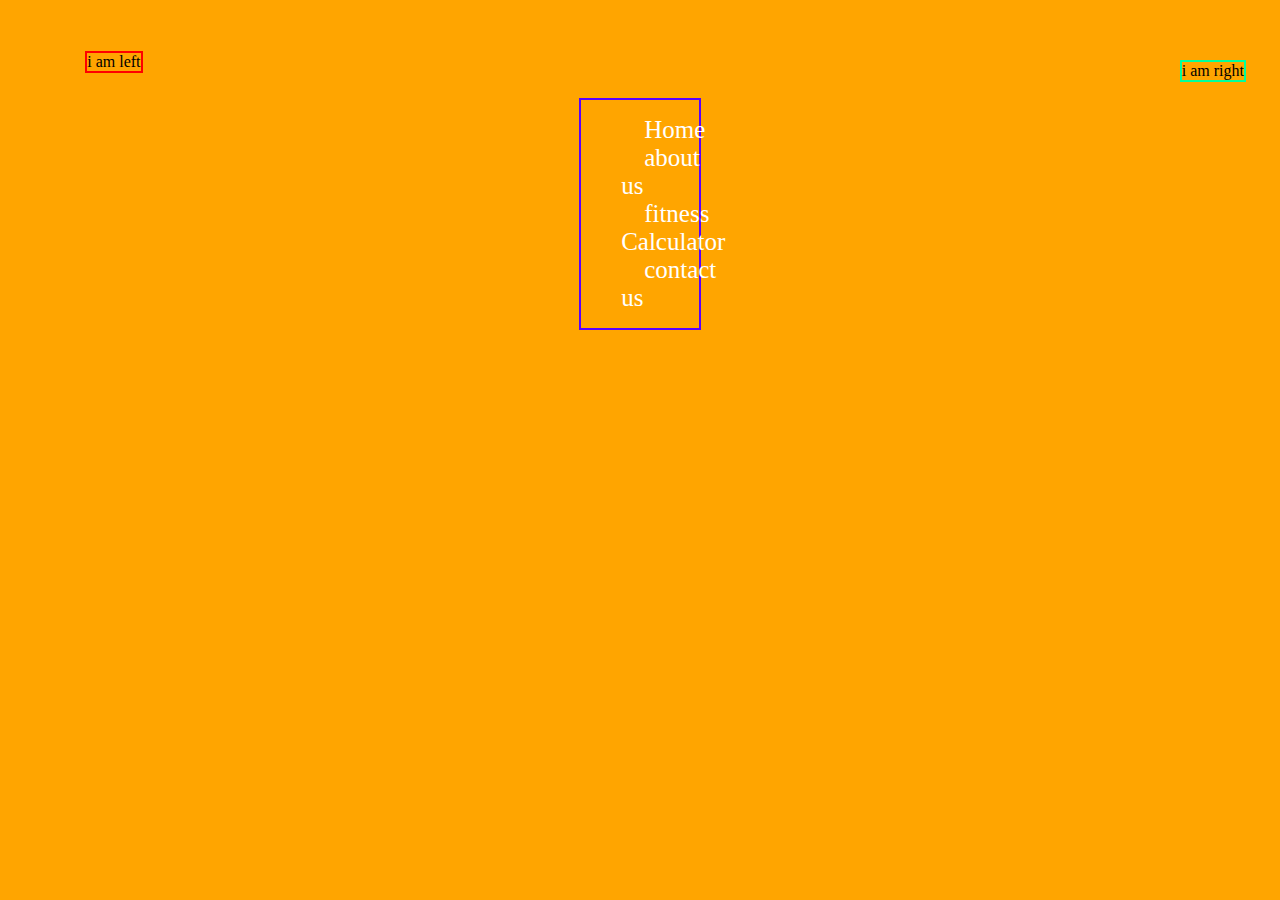
==== index.html @ 44fddc78 "first commit" ====
<!DOCTYPE html>
<html lang="en">

<head>
    <meta charset="UTF-8">
    <meta http-equiv="X-UA-Compatible" content="IE=edge">
    <meta name="viewport" content="width=device-width, initial-scale=1.0">
    <title>Sunny Fitness</title>
    <style>
        /* css reset */
        body {
            background-color: seashell;
            margin: 2%;
            padding: 2%;
            background-color: orange;
            /* background: url(images/charles-gaudreault-xXofYCc3hqc-unsplash.jpg); */
        }

        .left {
            display: inline-block;
            border: 2px solid red;
            position: relative;
            left: 34px;
            top: 0px;
        }



        .mid {
            display: block;
            width: 10%;
            margin: 25px auto;
            border: 2px solid rgb(89, 0, 255);
            text-align: justify;
        }


        .right {
            position: absolute;
            right: 34px;
            top: 60px;
            display: inline-block;
            border: 2px solid rgb(0, 255, 157);
        }

        .navbar {
            display: inline-block;
        }

        .navbar li {
            display: inline-block;
            font-size: 25px;
        }

        .navbar li a {
            color: white;
            text-decoration: none;
            padding: 34px 23px;
        }
    </style>
</head>

<body>
    <header class="header">
        <!-- left box for logo -->
        <div class="left">


            i am left



        </div>
        <!-- mid box for navbar -->
        <div class="mid">
            <ul class="navbar">
                <li><a href="#">Home</a></li>
                <li><a href="#">about us</a></li>
                <li><a href="#">fitness Calculator</a></li>
                <li><a href="#">contact us</a> </li>
            </ul>
            <!-- i am mid -->

        </div>

        <div class="right">
            i am right

        </div>



    </header>

</body>

</html>
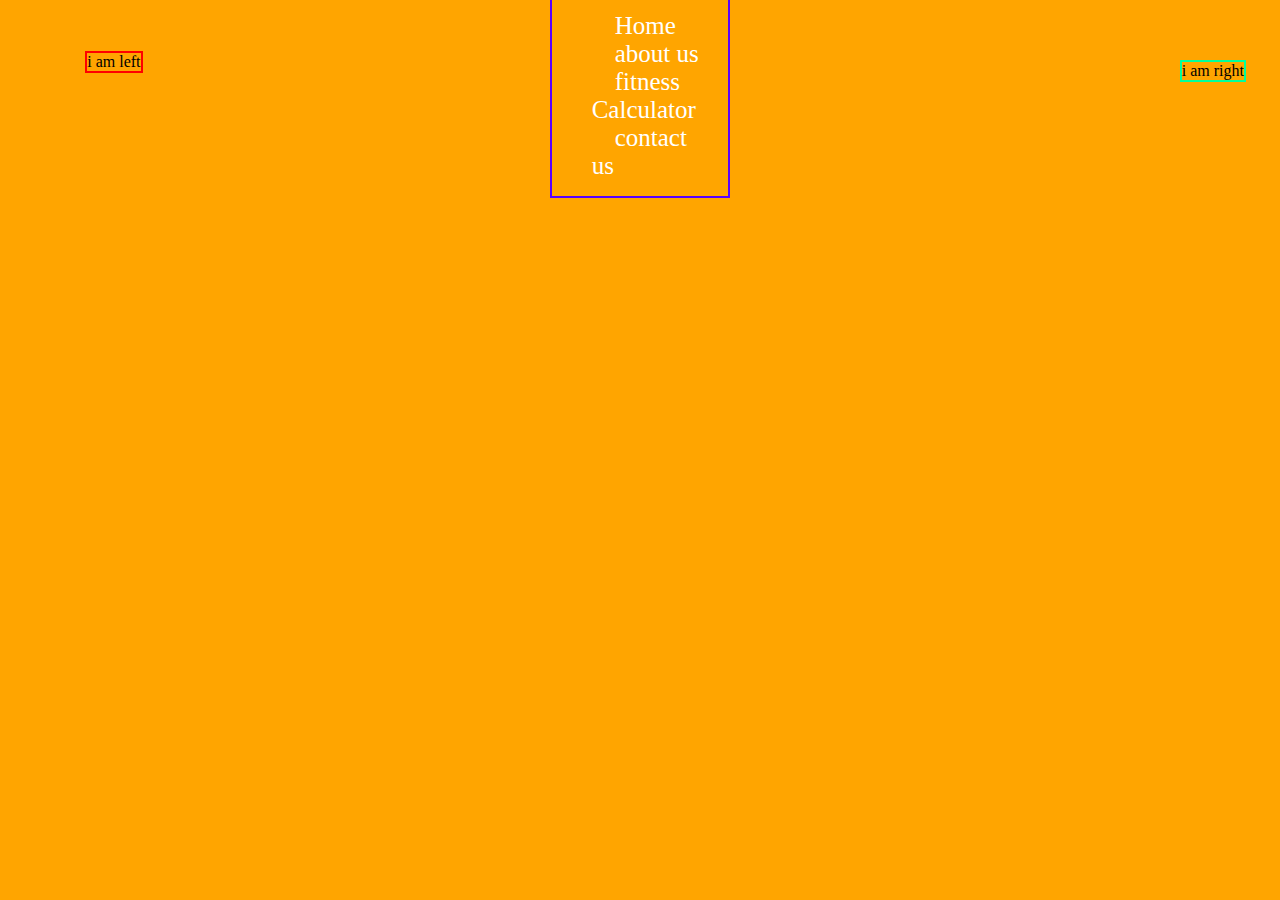
==== commit 11a17739: "calenderupdate" ====
--- a/index.html
+++ b/index.html
@@ -28,10 +28,10 @@
 
         .mid {
             display: block;
-            width: 10%;
-            margin: 25px auto;
+            position: relative;
+            width: 15%;
+            margin: -79px auto;
             border: 2px solid rgb(89, 0, 255);
-            text-align: justify;
         }
 
 
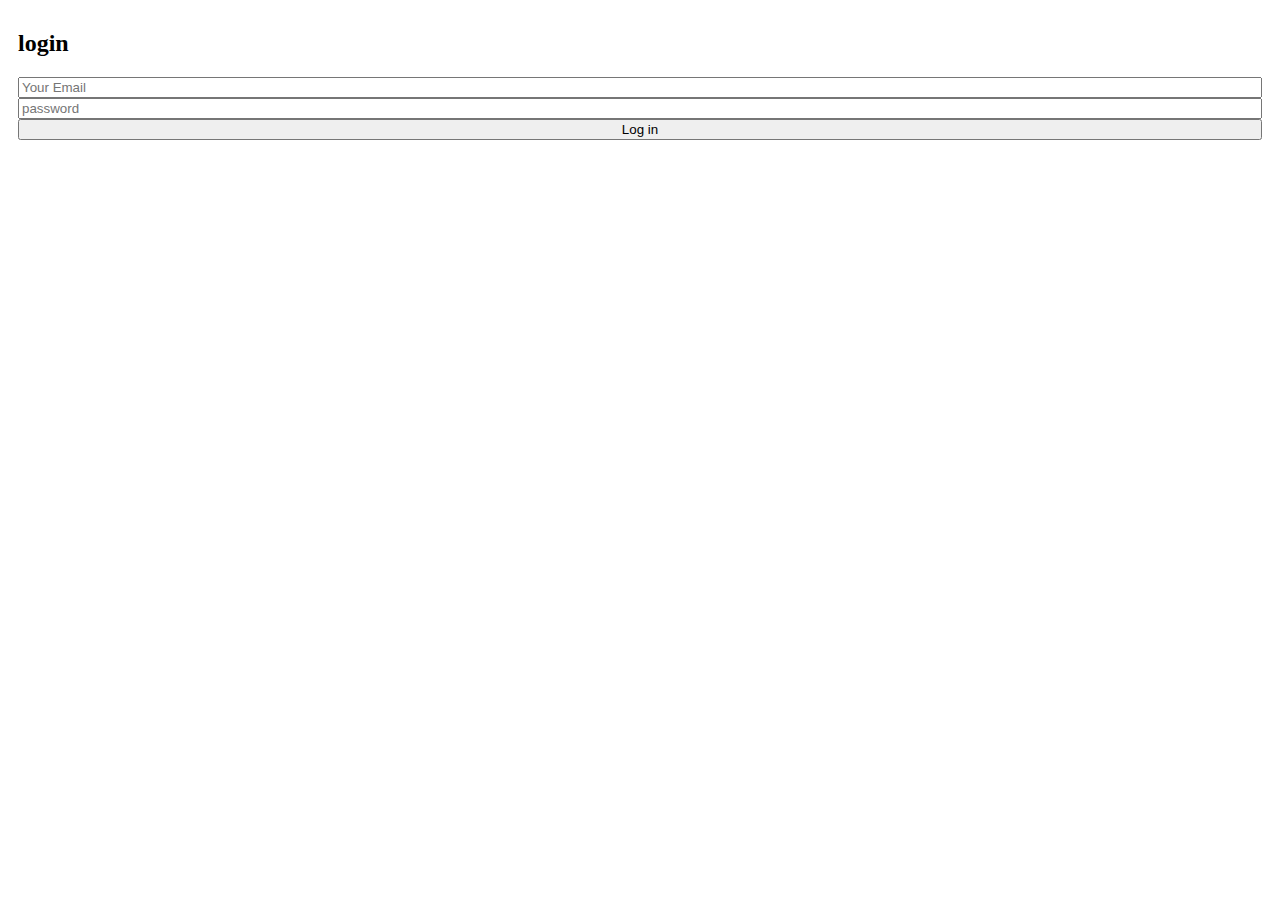
==== commit 44913ca3: "loginworking" ====
--- a/index.html
+++ b/index.html
@@ -5,92 +5,50 @@
     <meta charset="UTF-8">
     <meta http-equiv="X-UA-Compatible" content="IE=edge">
     <meta name="viewport" content="width=device-width, initial-scale=1.0">
-    <title>Sunny Fitness</title>
+    <title>Fitness</title>
     <style>
-        /* css reset */
-        body {
-            background-color: seashell;
-            margin: 2%;
-            padding: 2%;
-            background-color: orange;
-            /* background: url(images/charles-gaudreault-xXofYCc3hqc-unsplash.jpg); */
+        .login-cotainer {
+            display: flex;
+            justify-content: center;
+            align-items: center;
         }
 
-        .left {
-            display: inline-block;
-            border: 2px solid red;
-            position: relative;
-            left: 34px;
-            top: 0px;
+        .login-form {
+            display: flex;
+            flex-direction: column;
+            margin: 10px;
+            /* padding: 100%; */
         }
 
+        /* .login-form input,
+        button {
+            font-size: 1.3em;
+            margin-top: 15px;
+            border: 1px solid lightblue;
+            padding-left: 10px;
+            border-radius: 5px;
 
-
-        .mid {
-            display: block;
-            position: relative;
-            width: 15%;
-            margin: -79px auto;
-            border: 2px solid rgb(89, 0, 255);
         }
 
+        .login-form button {
+            background-color: orange;
+            color: whitesmoke;
+            font-weight: 700px;
 
-        .right {
-            position: absolute;
-            right: 34px;
-            top: 60px;
-            display: inline-block;
-            border: 2px solid rgb(0, 255, 157);
-        }
-
-        .navbar {
-            display: inline-block;
-        }
-
-        .navbar li {
-            display: inline-block;
-            font-size: 25px;
-        }
-
-        .navbar li a {
-            color: white;
-            text-decoration: none;
-            padding: 34px 23px;
-        }
+        } */
     </style>
 </head>
 
 <body>
-    <header class="header">
-        <!-- left box for logo -->
-        <div class="left">
+    <section class="login-container">
+        <form action="" class="login-form">
+            <h2>login</h2>
+            <input type="email" name="email" placeholder="Your Email" id="" required>
+            <input type="password" name="password" placeholder="password" id="" required>
+            <button type="submit">Log in</button>
+        </form>
 
-
-            i am left
-
-
-
-        </div>
-        <!-- mid box for navbar -->
-        <div class="mid">
-            <ul class="navbar">
-                <li><a href="#">Home</a></li>
-                <li><a href="#">about us</a></li>
-                <li><a href="#">fitness Calculator</a></li>
-                <li><a href="#">contact us</a> </li>
-            </ul>
-            <!-- i am mid -->
-
-        </div>
-
-        <div class="right">
-            i am right
-
-        </div>
-
-
-
-    </header>
+    </section>
 
 </body>
 
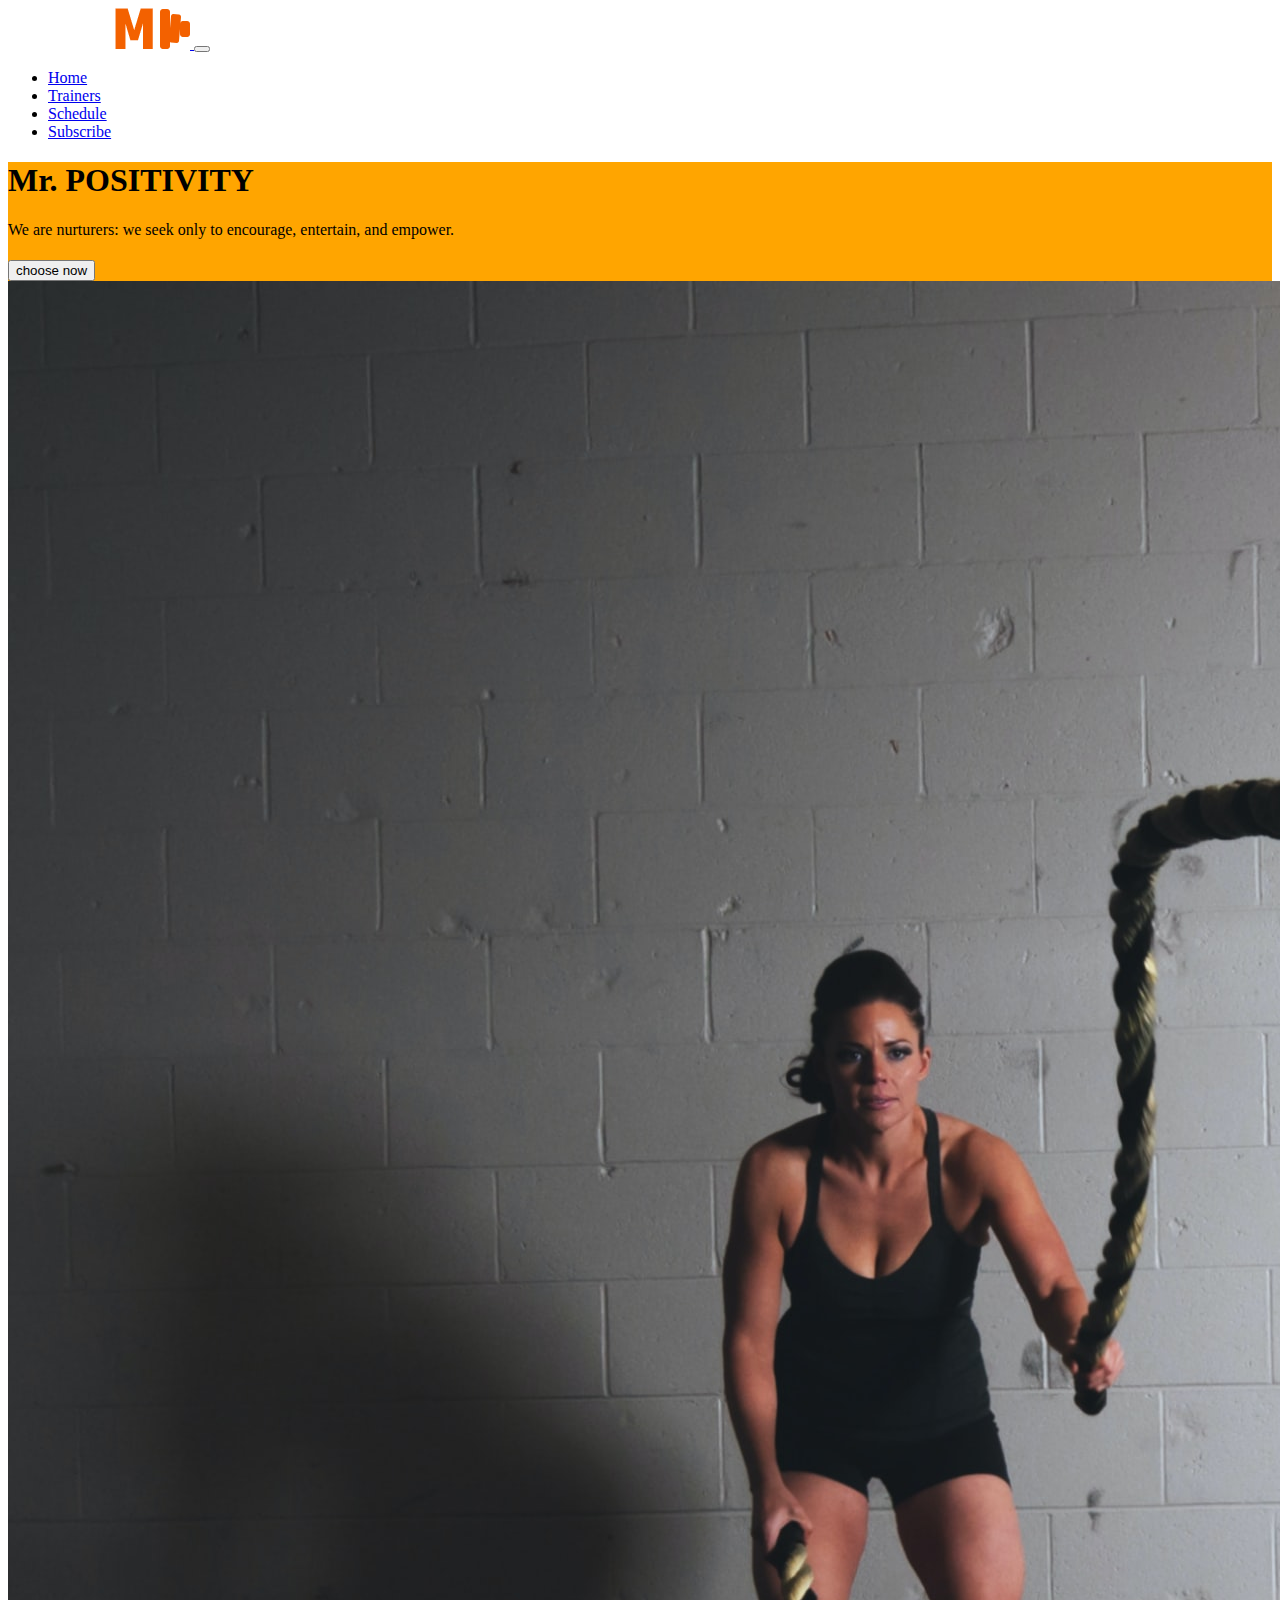
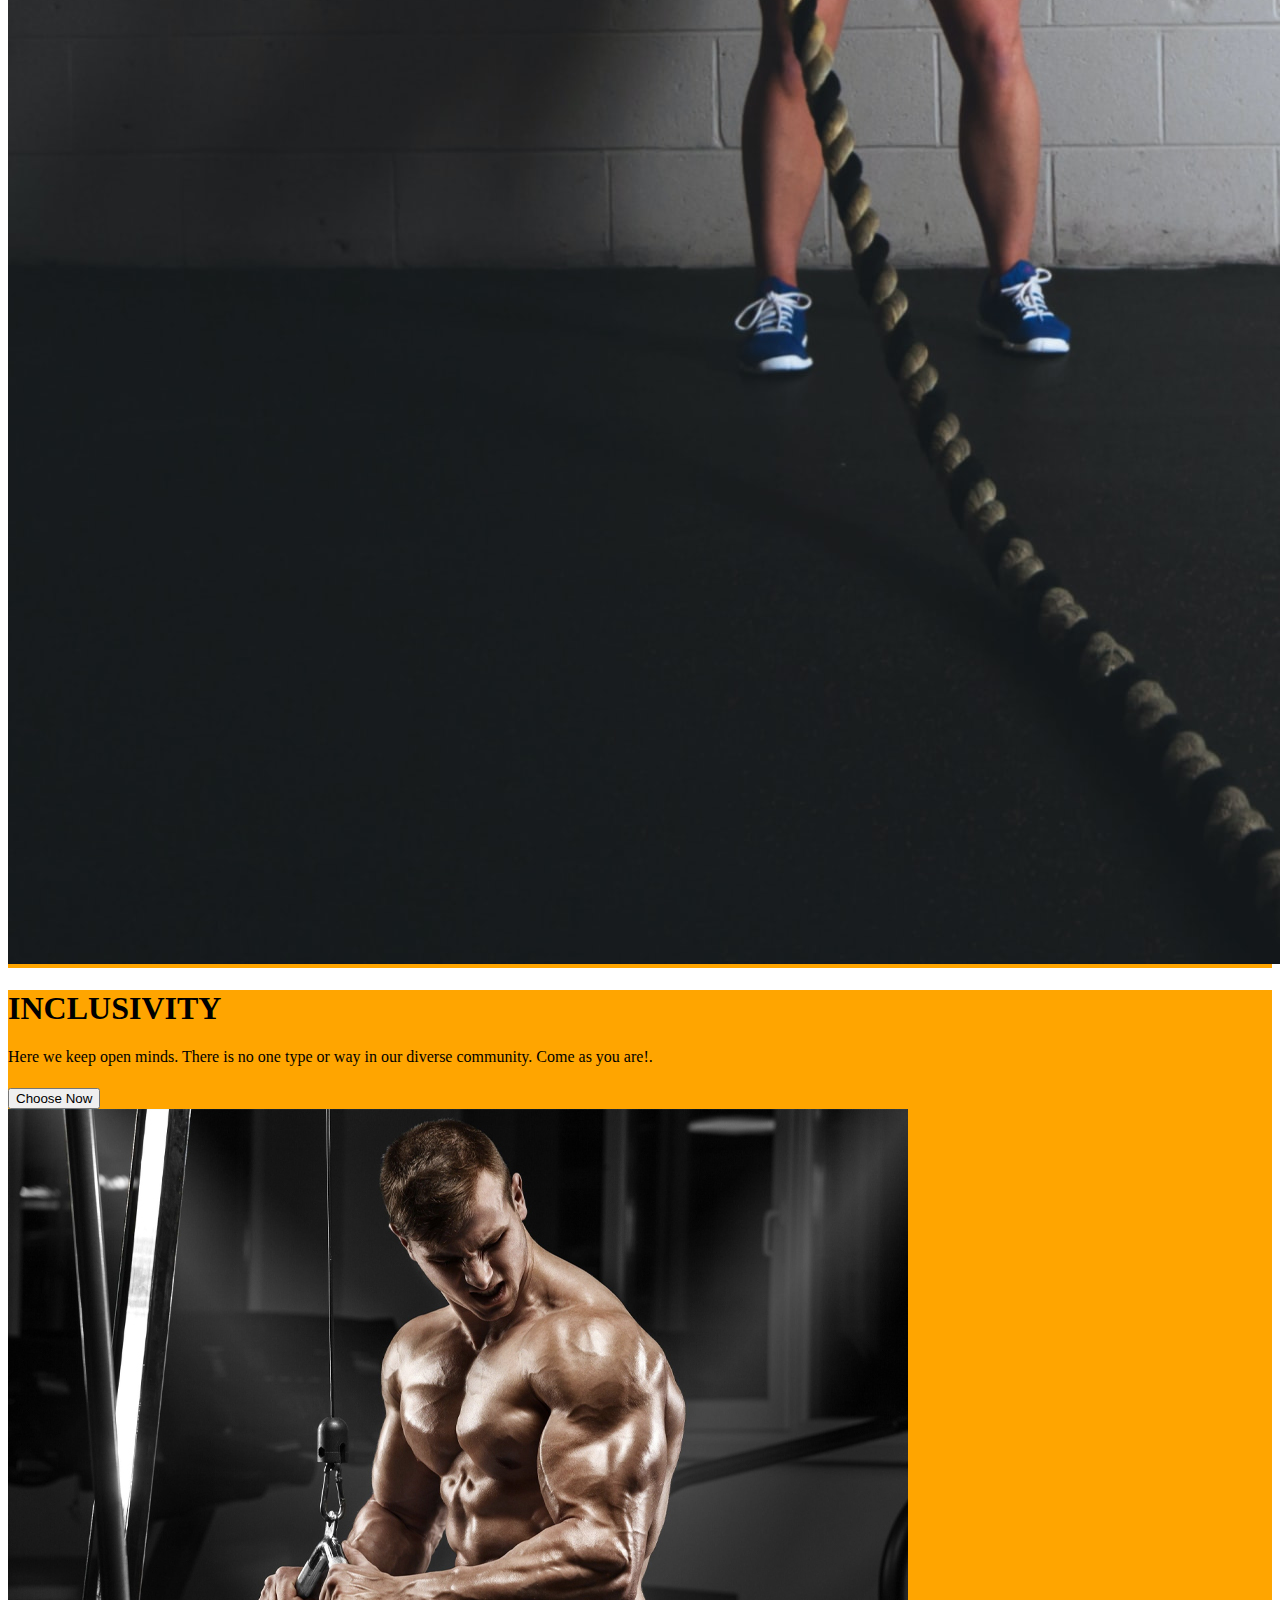
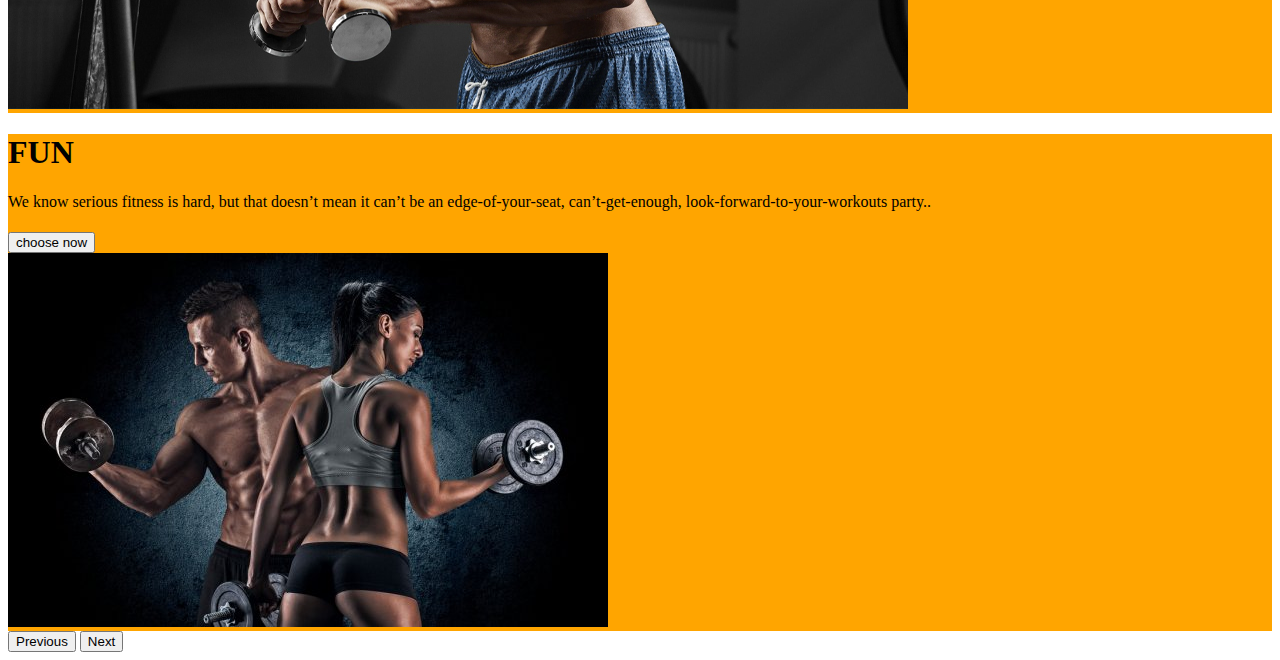
==== commit 0671f522: "header" ====
--- a/index.html
+++ b/index.html
@@ -6,49 +6,143 @@
     <meta http-equiv="X-UA-Compatible" content="IE=edge">
     <meta name="viewport" content="width=device-width, initial-scale=1.0">
     <title>Fitness</title>
-    <style>
-        .login-cotainer {
-            display: flex;
-            justify-content: center;
-            align-items: center;
-        }
+    <!-- bootstrap stylesheet -->
+    <link href="https://cdn.jsdelivr.net/npm/bootstrap@5.0.2/dist/css/bootstrap.min.css" rel="stylesheet"
+        integrity="sha384-EVSTQN3/azprG1Anm3QDgpJLIm9Nao0Yz1ztcQTwFspd3yD65VohhpuuCOmLASjC" crossorigin="anonymous">
+    <!-- custom css -->
+    <link rel="stylesheet" href="css/style.css">
 
-        .login-form {
-            display: flex;
-            flex-direction: column;
-            margin: 10px;
-            /* padding: 100%; */
-        }
-
-        /* .login-form input,
-        button {
-            font-size: 1.3em;
-            margin-top: 15px;
-            border: 1px solid lightblue;
-            padding-left: 10px;
-            border-radius: 5px;
-
-        }
-
-        .login-form button {
-            background-color: orange;
-            color: whitesmoke;
-            font-weight: 700px;
-
-        } */
-    </style>
 </head>
 
+
+
 <body>
-    <section class="login-container">
+    <header>
+        <nav class="navbar navbar-expand-lg navbar-dark bg-dark">
+            <div class="container">
+                <a class="navbar-brand" href="#">
+                    <img src="images/logo.png" alt="" class="d-inline-block align-text-top">
+
+                </a>
+                <button class="navbar-toggler" type="button" data-bs-toggle="collapse"
+                    data-bs-target="#navbarSupportedContent" aria-controls="navbarSupportedContent"
+                    aria-expanded="false" aria-label="Toggle navigation">
+                    <span class="navbar-toggler-icon"></span>
+                </button>
+                <div class="collapse navbar-collapse" id="navbarSupportedContent">
+                    <ul class="navbar-nav me-auto mb-2 mb-lg-0">
+                        <li class="nav-item">
+                            <a class="nav-link active" aria-current="page" href="#home">Home</a>
+                        </li>
+                        <li class="nav-item">
+                            <a class="nav-link" href="#Trainers">Trainers</a>
+                        </li>
+                        <li class="nav-item">
+                            <a class="nav-link" href="#Schedule">Schedule</a>
+                        </li>
+                        <li class="nav-item">
+                            <a class="nav-link" href="#">Subscribe</a>
+                        </li>
+
+
+                    </ul>
+
+                </div>
+            </div>
+        </nav>
+        <!-- image slider
+        ---------------------- -->
+        <section class="container my-1 " id="home">
+            <div id="carouselExampleControls" class="carousel slide" data-bs-ride="carousel">
+                <div class="carousel-inner">
+                    <div class="carousel-item  active">
+                        <div class="row p-5 rounded bg-color bg-gradient d-flex align-items-center">
+                            <div class="col-lg-7">
+                                <h1>Mr. POSITIVITY</h1>
+                                <p>We are nurturers: we seek only to encourage, entertain, and empower.</p>
+                                <h1 class="price"></h1>
+                                <button class="btn btn-warning">choose now</button>
+
+                            </div>
+                            <div class="col-lg-5">
+                                <img src="images/scott.jpg" class="d-block w-100" alt="...">
+
+                            </div>
+                        </div>
+
+                    </div>
+
+                    <div class="carousel-item">
+
+                        <div class="row p-5 rounded bg-color bg-gradient d-flex align-items-center">
+                            <div class="col-lg-7">
+                                <h1>INCLUSIVITY</h1>
+                                <p>Here we keep open minds. There is no one type or way in our diverse community. Come
+                                    as you are!.</p>
+                                <h1 class="price"></h1>
+                                <button class="btn btn-warning">Choose Now</button>
+
+                            </div>
+                            <div class="col-lg-5">
+                                <img src="images/Fitness.jpg" class="d-block w-100" alt="...">
+
+                            </div>
+                        </div>
+
+                    </div>
+                    <div class="carousel-item">
+                        <div class="row p-5 rounded bg-color bg-gradient d-flex align-items-center">
+                            <div class="col-lg-7">
+                                <h1>FUN</h1>
+                                <p>We know serious fitness is hard, but that doesn’t mean it can’t be an
+                                    edge-of-your-seat, can’t-get-enough, look-forward-to-your-workouts party..</p>
+                                <h1 class="price"></h1>
+                                <button class="btn btn-warning">choose now</button>
+
+                            </div>
+                            <div class="col-lg-5">
+                                <img src="images/photo3.jpg" class="d-block w-100" alt="...">
+
+                            </div>
+                        </div>
+
+                    </div>
+                </div>
+                <button class="carousel-control-prev" type="button" data-bs-target="#carouselExampleControls"
+                    data-bs-slide="prev">
+                    <span class="carousel-control-prev-icon" aria-hidden="true"></span>
+                    <span class="visually-hidden">Previous</span>
+                </button>
+                <button class="carousel-control-next" type="button" data-bs-target="#carouselExampleControls"
+                    data-bs-slide="next">
+                    <span class="carousel-control-next-icon" aria-hidden="true"></span>
+                    <span class="visually-hidden">Next</span>
+                </button>
+            </div>
+        </section>
+
+    </header>
+
+    <!-- <section class="login-container">
         <form action="" class="login-form">
-            <h2>login</h2>
+            <h2>Login</h2>
             <input type="email" name="email" placeholder="Your Email" id="" required>
             <input type="password" name="password" placeholder="password" id="" required>
             <button type="submit">Log in</button>
-        </form>
+        </form> -->
 
-    </section>
+    <!-- <div class="background">
+            <img src="images/scott.jpg" alt="all background">
+        </div> -->
+
+
+
+
+    <script src="https://cdn.jsdelivr.net/npm/bootstrap@5.0.2/dist/js/bootstrap.bundle.min.js"
+        integrity="sha384-MrcW6ZMFYlzcLA8Nl+NtUVF0sA7MsXsP1UyJoMp4YLEuNSfAP+JcXn/tWtIaxVXM"
+        crossorigin="anonymous"></script>
+
+
 
 </body>
 
--- a/css/style.css
+++ b/css/style.css
@@ -0,0 +1,6 @@
+.bg-color{
+   background-color: orange;
+}
+img{
+    size: 80px;
+}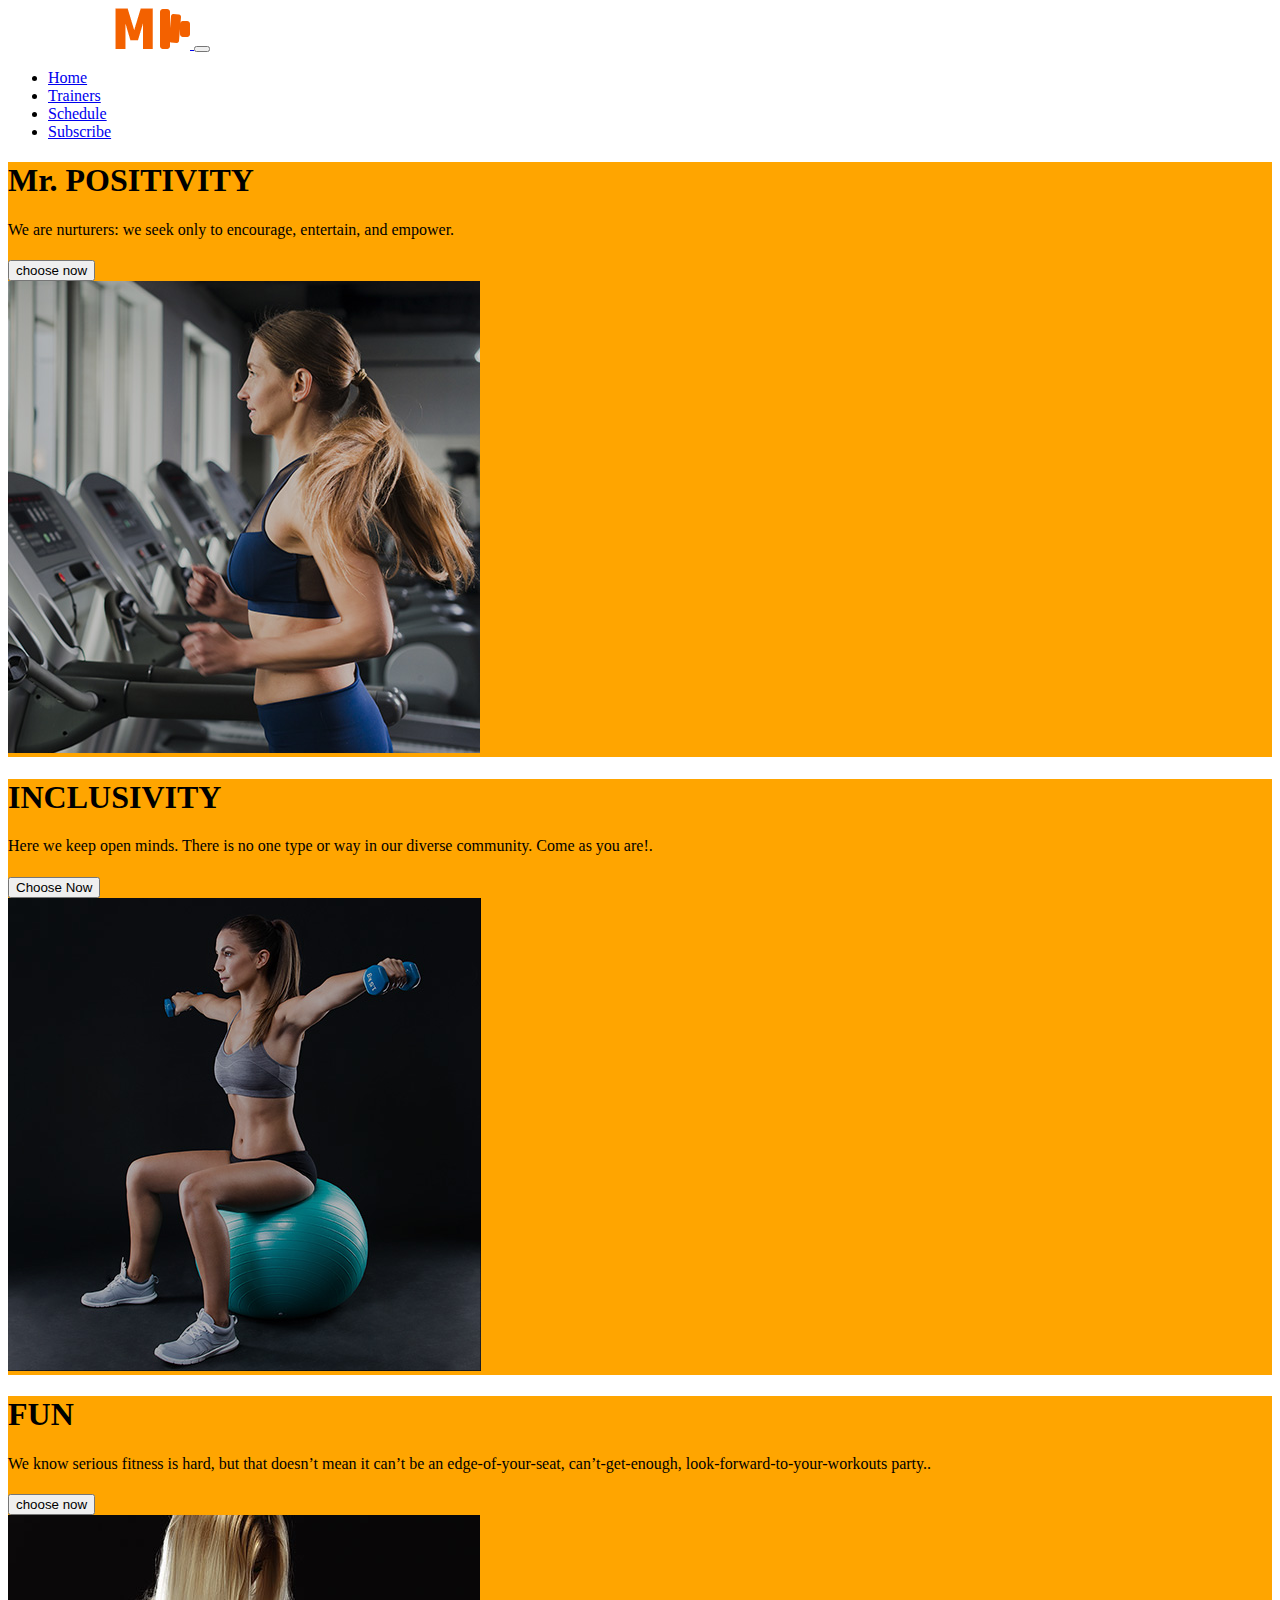
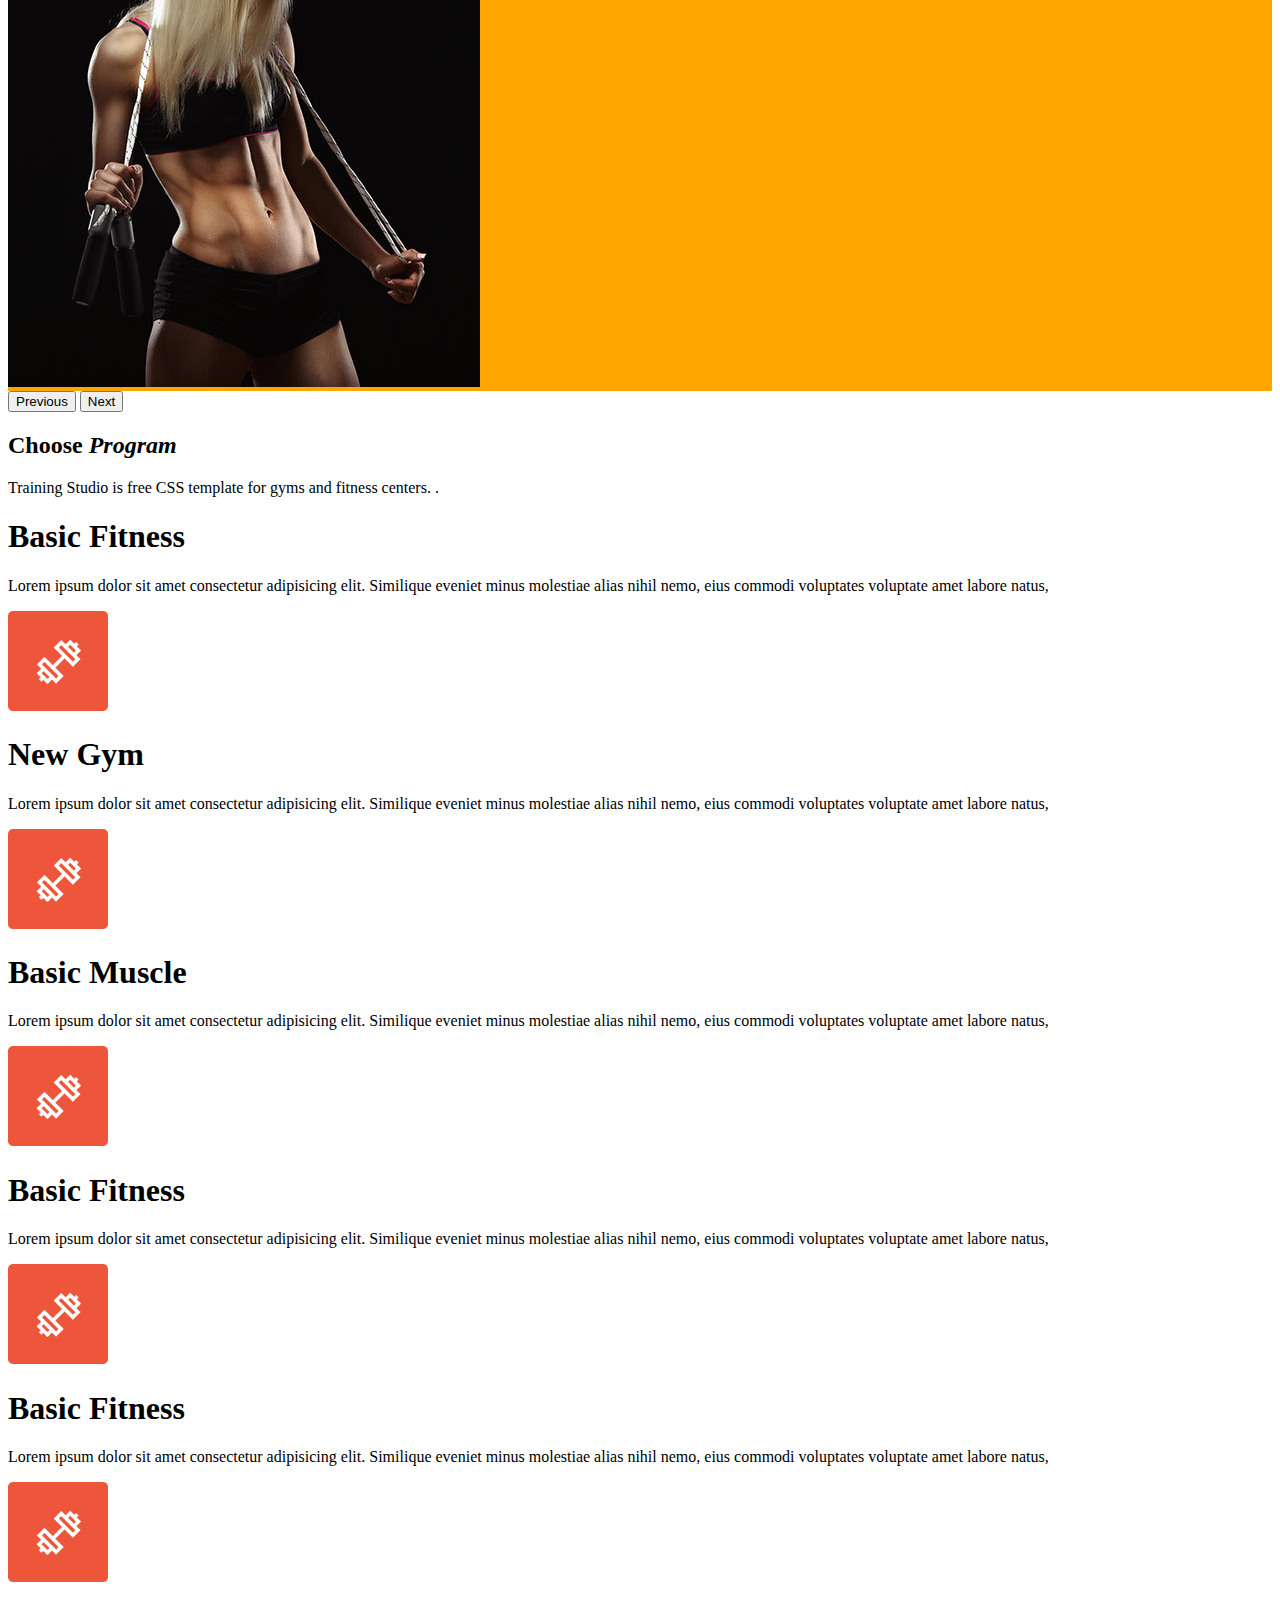
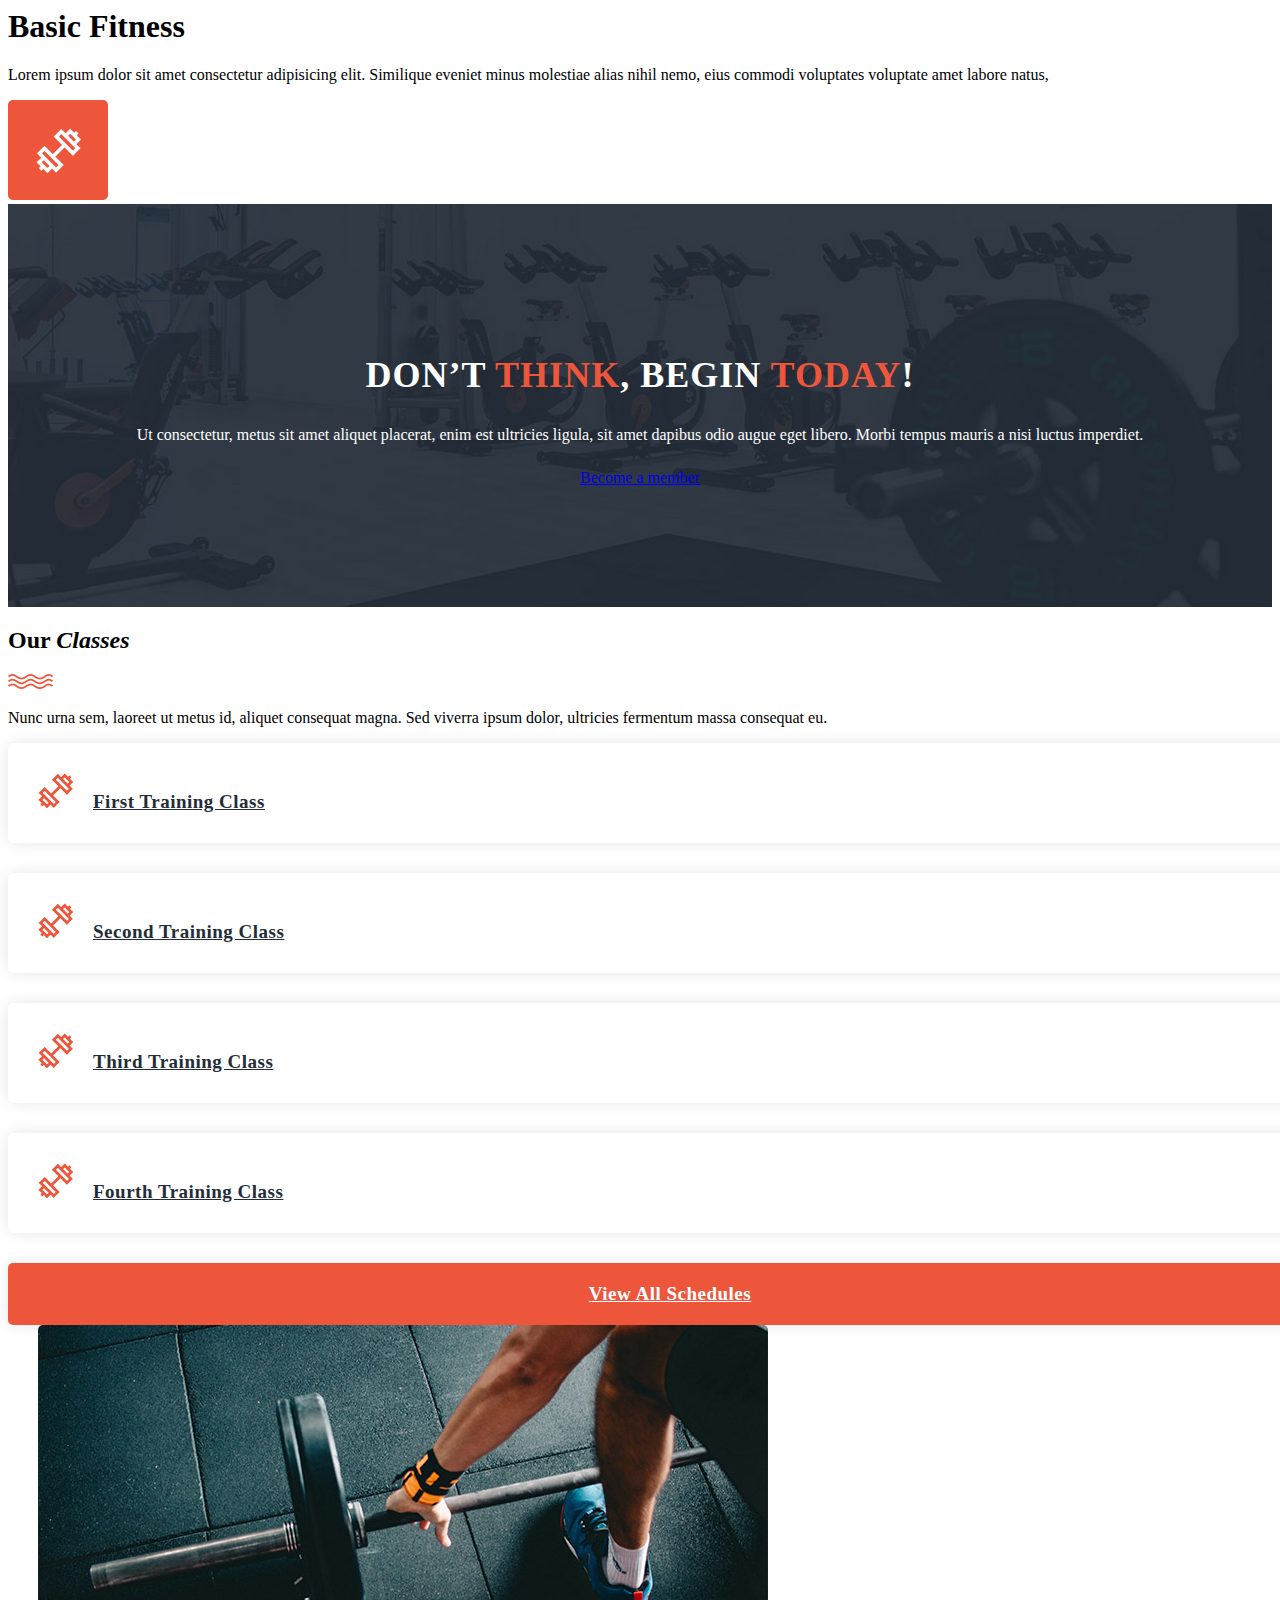
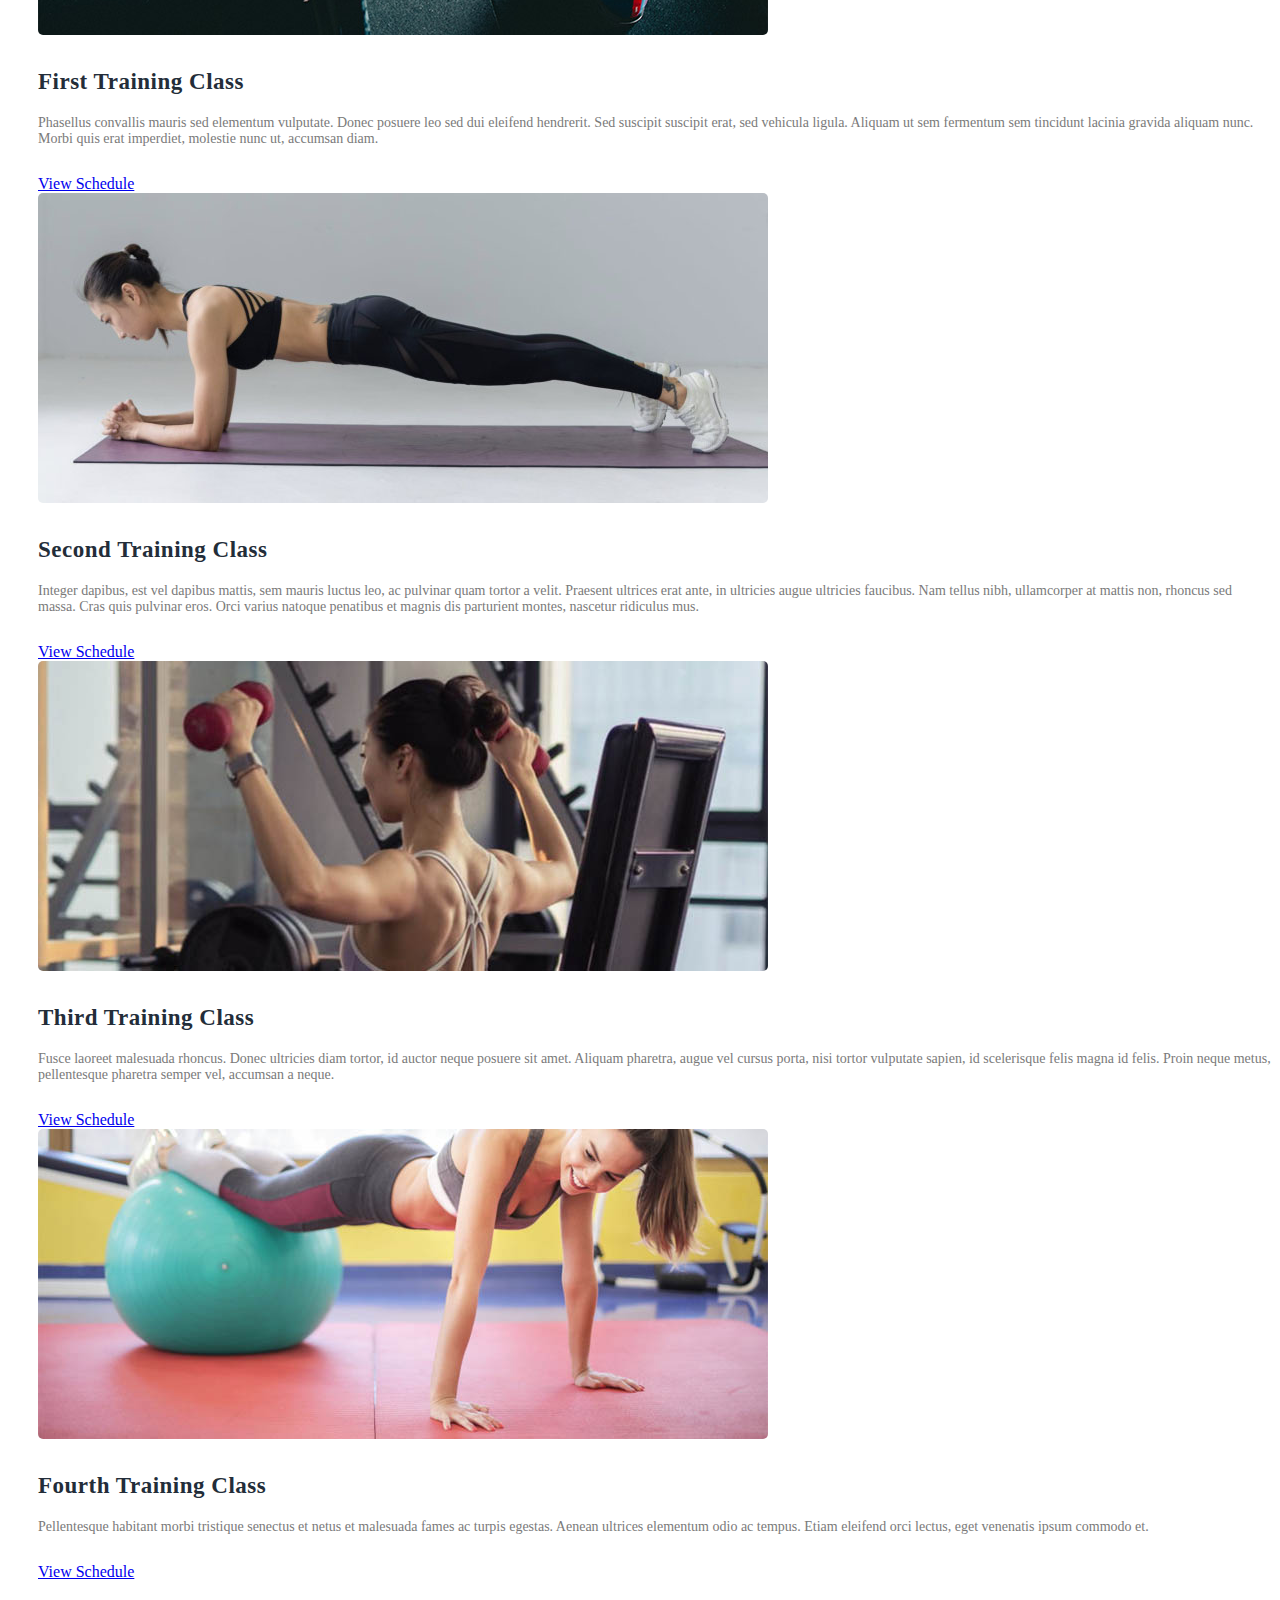
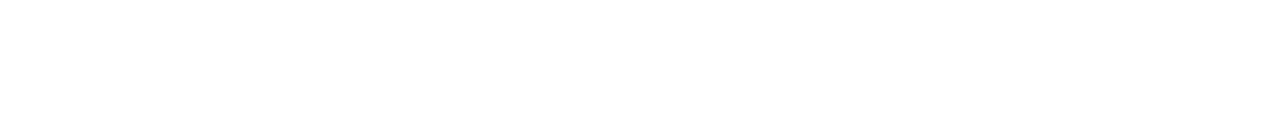
==== commit 507f1e03: "update body details" ====
--- a/index.html
+++ b/index.html
@@ -65,7 +65,7 @@
 
                             </div>
                             <div class="col-lg-5">
-                                <img src="images/scott.jpg" class="d-block w-100" alt="...">
+                                <img src="images/gallery-3.jpg" class="d-block w-100" alt="...">
 
                             </div>
                         </div>
@@ -84,7 +84,7 @@
 
                             </div>
                             <div class="col-lg-5">
-                                <img src="images/Fitness.jpg" class="d-block w-100" alt="...">
+                                <img src="images/gallery-2.jpg" class="d-block w-100" alt="...">
 
                             </div>
                         </div>
@@ -101,7 +101,7 @@
 
                             </div>
                             <div class="col-lg-5">
-                                <img src="images/photo3.jpg" class="d-block w-100" alt="...">
+                                <img src="images/gallery-8.jpg" class="d-block w-100" alt="...">
 
                             </div>
                         </div>
@@ -122,6 +122,236 @@
         </section>
 
     </header>
+    <main>
+        <!-- ---------------------gym detail are here--------------------- -->
+
+
+        <section class="section" id="features">
+
+            <div class="container">
+                <div class="row g-2  justify-content-between rounded-3 ">
+                    <div class="col-lg-6 col-12 offset-lg-5 d-flex align-items-center  ">
+                        <div class=" section-heading my-5 align-items-center ">
+                            <h2>Choose <em>Program</em></h2>
+                            <!-- <img src="images/features-first-icon.png" alt="waves"> -->
+                            <p>Training Studio is free CSS template for gyms and fitness centers.
+                                .</p>
+                        </div>
+                    </div>
+
+
+                </div>
+            </div>
+        </section>
+        <!-- --------------------------details -->
+
+        <section>
+            <section class="container my-1">
+                <div class="container">
+                    <div class="row g-4">
+                        <div class="col-lg-6 col-md-6 col-12">
+                            <div
+                                class="p-3 border bg-warning d-flex align-items-center  justify-content-between rounded-3 ">
+
+                                <h1 class="text-black align-items-center">Basic Fitness</h1>
+
+
+                                <p class="p-3">Lorem ipsum dolor sit amet consectetur adipisicing elit. Similique
+                                    eveniet minus
+                                    molestiae alias nihil nemo, eius commodi voluptates voluptate amet labore natus,
+                                </p>
+
+                                <img src="images/features-first-icon.png" alt="">
+                            </div>
+                        </div>
+                        <div class="col-lg-6 col-md-6 col-12">
+                            <div
+                                class="p-3 border bg-success d-flex align-items-center  justify-content-between rounded-3 ">
+
+                                <h1 class="text-black">New Gym</h1>
+                                <p class="p-3">Lorem ipsum dolor sit amet consectetur adipisicing elit. Similique
+                                    eveniet minus
+                                    molestiae alias nihil nemo, eius commodi voluptates voluptate amet labore natus,
+                                </p>
+                                <img src="images/features-first-icon.png" alt="">
+                            </div>
+                        </div>
+                        <div class="col-lg-6 col-md-6 col-12">
+                            <div
+                                class="p-3 border bg-primary d-flex align-items-center  justify-content-between rounded-3 ">
+
+                                <h1 class="text-black">Basic Muscle</h1>
+                                <p class="p-3">Lorem ipsum dolor sit amet consectetur adipisicing elit. Similique
+                                    eveniet minus
+                                    molestiae alias nihil nemo, eius commodi voluptates voluptate amet labore natus,
+                                </p>
+                                <img src="images/features-first-icon.png" alt="">
+                            </div>
+                        </div>
+                        <div class="col-lg-6 col-md-6 col-12">
+                            <div
+                                class="p-3 border bg-warning d-flex align-items-center  justify-content-between rounded-3 ">
+
+                                <h1 class="text-black align-items-center">Basic Fitness</h1>
+
+
+                                <p class="p-3">Lorem ipsum dolor sit amet consectetur adipisicing elit. Similique
+                                    eveniet minus
+                                    molestiae alias nihil nemo, eius commodi voluptates voluptate amet labore natus,
+                                </p>
+
+                                <img src="images/features-first-icon.png" alt="">
+                            </div>
+                        </div>
+                        <div class="col-lg-6 col-md-6 col-12">
+                            <div
+                                class="p-3 border bg-warning d-flex align-items-center  justify-content-between rounded-3 ">
+
+                                <h1 class="text-black align-items-center">Basic Fitness</h1>
+
+
+                                <p class="p-3">Lorem ipsum dolor sit amet consectetur adipisicing elit. Similique
+                                    eveniet minus
+                                    molestiae alias nihil nemo, eius commodi voluptates voluptate amet labore natus,
+                                </p>
+
+                                <img src="images/features-first-icon.png" alt="">
+                            </div>
+                        </div>
+                        <div class="col-lg-6 col-md-6 col-12">
+                            <div
+                                class="p-3 border bg-warning d-flex align-items-center  justify-content-between rounded-3 ">
+
+                                <h1 class="text-black align-items-center">Basic Fitness</h1>
+
+
+                                <p class="p-3">Lorem ipsum dolor sit amet consectetur adipisicing elit. Similique
+                                    eveniet minus
+                                    molestiae alias nihil nemo, eius commodi voluptates voluptate amet labore natus,
+                                </p>
+
+                                <img src="images/features-first-icon.png" alt="">
+                            </div>
+                        </div>
+                        <div class="col-lg-6 col-md-6 col-12">
+
+                        </div>
+
+
+                    </div>
+                </div>
+            </section>
+        </section>
+
+
+        <!-- ***** Features Item End ***** -->
+
+        <!-- ***** Call to Action Start ***** -->
+        <section class="section" id="call-to-action">
+            <div class="container">
+                <div class="row">
+                    <div class="col-lg-10 offset-lg-1">
+                        <div class="cta-content">
+                            <h2>Don’t <em>think</em>, begin <em>today</em>!</h2>
+                            <p>Ut consectetur, metus sit amet aliquet placerat, enim est ultricies ligula, sit amet
+                                dapibus odio augue eget libero. Morbi tempus mauris a nisi luctus imperdiet.</p>
+                            <div class="btn btn-warning m-4 ">
+                                <a href="classes">Become a member</a>
+                            </div>
+                        </div>
+                    </div>
+                </div>
+            </div>
+        </section>
+
+        <!-- -------------our classes start----------------- -->
+        <section class="section" id="our-classes">
+            <div class="container">
+                <div class="row">
+                    <div class="col-lg-6 offset-lg-5 my-5">
+                        <div class="section-heading">
+                            <h2>Our <em>Classes</em></h2>
+                            <img src="images/line-dec.png" alt="">
+                            <p>Nunc urna sem, laoreet ut metus id, aliquet consequat magna. Sed viverra ipsum dolor,
+                                ultricies fermentum massa consequat eu.</p>
+                        </div>
+                    </div>
+                </div>
+                <div class="row" id="tabs">
+                    <div class="col-lg-4">
+                        <ul>
+                            <li><a href='#tabs-1'><img src="images/tabs-first-icon.png" alt="">First Training
+                                    Class</a></li>
+                            <li><a href='#tabs-2'><img src="images/tabs-first-icon.png" alt="">Second Training
+                                    Class</a></a></li>
+                            <li><a href='#tabs-3'><img src="images/tabs-first-icon.png" alt="">Third Training
+                                    Class</a></a></li>
+                            <li><a href='#tabs-4'><img src="images/tabs-first-icon.png" alt="">Fourth Training
+                                    Class</a></a></li>
+                            <div class="main-rounded-button"><a href="#">View All Schedules</a></div>
+                        </ul>
+                    </div>
+                    <div class="col-lg-8">
+                        <section class='tabs-content'>
+                            <article id='tabs-1'>
+                                <img src="images/training-image-01.jpg" alt="First Class">
+                                <h4>First Training Class</h4>
+                                <p>Phasellus convallis mauris sed elementum vulputate. Donec posuere leo sed dui
+                                    eleifend
+                                    hendrerit. Sed suscipit suscipit erat, sed vehicula ligula. Aliquam ut sem fermentum
+                                    sem
+                                    tincidunt lacinia gravida aliquam nunc. Morbi quis erat imperdiet, molestie nunc ut,
+                                    accumsan diam.</p>
+                                <div class="main-button">
+                                    <a href="#">View Schedule</a>
+                                </div>
+                            </article>
+                            <article id='tabs-2'>
+                                <img src="images/training-image-02.jpg" alt="Second Training">
+                                <h4>Second Training Class</h4>
+                                <p>Integer dapibus, est vel dapibus mattis, sem mauris luctus leo, ac pulvinar quam
+                                    tortor a
+                                    velit. Praesent ultrices erat ante, in ultricies augue ultricies faucibus. Nam
+                                    tellus
+                                    nibh, ullamcorper at mattis non, rhoncus sed massa. Cras quis pulvinar eros. Orci
+                                    varius
+                                    natoque penatibus et magnis dis parturient montes, nascetur ridiculus mus.</p>
+                                <div class="main-button">
+                                    <a href="#">View Schedule</a>
+                                </div>
+                            </article>
+                            <article id='tabs-3'>
+                                <img src="images/training-image-03.jpg" alt="Third Class">
+                                <h4>Third Training Class</h4>
+                                <p>Fusce laoreet malesuada rhoncus. Donec ultricies diam tortor, id auctor neque posuere
+                                    sit
+                                    amet. Aliquam pharetra, augue vel cursus porta, nisi tortor vulputate sapien, id
+                                    scelerisque felis magna id felis. Proin neque metus, pellentesque pharetra semper
+                                    vel,
+                                    accumsan a neque.</p>
+                                <div class="main-button">
+                                    <a href="#">View Schedule</a>
+                                </div>
+                            </article>
+                            <article id='tabs-4'>
+                                <img src="images/training-image-04.jpg" alt="Fourth Training">
+                                <h4>Fourth Training Class</h4>
+                                <p>Pellentesque habitant morbi tristique senectus et netus et malesuada fames ac turpis
+                                    egestas. Aenean ultrices elementum odio ac tempus. Etiam eleifend orci lectus, eget
+                                    venenatis ipsum commodo et.</p>
+                                <div class="main-button">
+                                    <a href="#">View Schedule</a>
+                                </div>
+                            </article>
+                        </section>
+                    </div>
+                </div>
+            </div>
+        </section>
+
+
+
+    </main>
 
     <!-- <section class="login-container">
         <form action="" class="login-form">
--- a/css/style.css
+++ b/css/style.css
@@ -3,4 +3,118 @@
 }
 img{
     size: 80px;
-}+}
+
+#call-to-action{
+    padding: 120px;
+    background-image: url(../images/cta-bg.jpg);
+    background-position: center center;
+    background-repeat: no-repeat;
+    background-size: cover;
+    text-align: center;
+}
+.cta-content h2 {
+    font-size: 36px;
+    text-transform: uppercase;
+    font-weight: 800;
+    color: #fff;
+    letter-spacing: 1px;
+  }
+  
+  .cta-content h2 em {
+    font-style: normal;
+    color: #ed563b;
+  }
+  
+  .cta-content p {
+    font-size: 16px;
+    color: #fff;
+    margin: 15px 0px 25px 0px;
+  }
+  #our-classes {
+    margin-bottom: 140px;
+  }
+  
+  #tabs ul {
+    margin: 0;
+    padding: 0;
+  }
+  #tabs ul li {
+    margin-bottom: 30px;
+    display: inline-block;
+    width: 100%;
+  }
+  #tabs ul li:last-child {
+    margin-bottom: 0px;
+  }
+  #tabs ul li a {
+    text-transform: capitalize;
+    width: 100%;
+    padding: 30px 30px;
+    display: inline-block;
+    background-color: #fff;
+    box-shadow: 0px 0px 15px rgba(0,0,0,0.1);
+    border-radius: 5px;
+    font-size: 19px;
+    color: #232d39;
+    letter-spacing: 0.5px;
+    font-weight: 600;
+    transition: all 0.3s;
+  }  
+  #tabs .main-rounded-button a {
+    text-align: center;
+    padding: 20px 30px;
+    width: 100%;
+    border-radius: 5px;
+    display: inline-block;
+    box-shadow: 0px 0px 15px rgba(0,0,0,0.1);
+    color: #fff;
+    font-size: 19px;
+    letter-spacing: 0.5px;
+    font-weight: 600;
+    background-color: #ed563b;
+  }
+  #tabs .main-rounded-button a:hover {
+    background-color: #f9735b;
+  }
+  #tabs ul li a img {
+    max-width: 100%;
+    margin-right: 20px;
+  }
+  #tabs ul .ui-tabs-active span {
+    background: #faf5b2;
+    border: #faf5b2;
+    line-height: 90px;
+    border-bottom: none;
+  }
+  #tabs ul .ui-tabs-active a {
+    color: #ed563b;
+  }
+  #tabs ul .ui-tabs-active span {
+    color: #1e1e1e;
+  }
+  .tabs-content {
+    margin-left: 30px;
+    text-align: left;
+    display: inline-block;
+    transition: all 0.3s;
+  }
+  .tabs-content img {
+    max-width: 100%;
+    overflow: hidden;
+    border-radius: 5px;
+  }
+  .tabs-content h4 {
+    font-size: 23px;
+    font-weight: 700;
+    color: #232d39;
+    letter-spacing: 0.5px;
+    margin-bottom: 20px;
+    margin-top: 30px;
+  }
+  .tabs-content p {
+    font-size: 14px;
+    color: #7a7a7a;
+    margin-bottom: 28px;
+  }
+  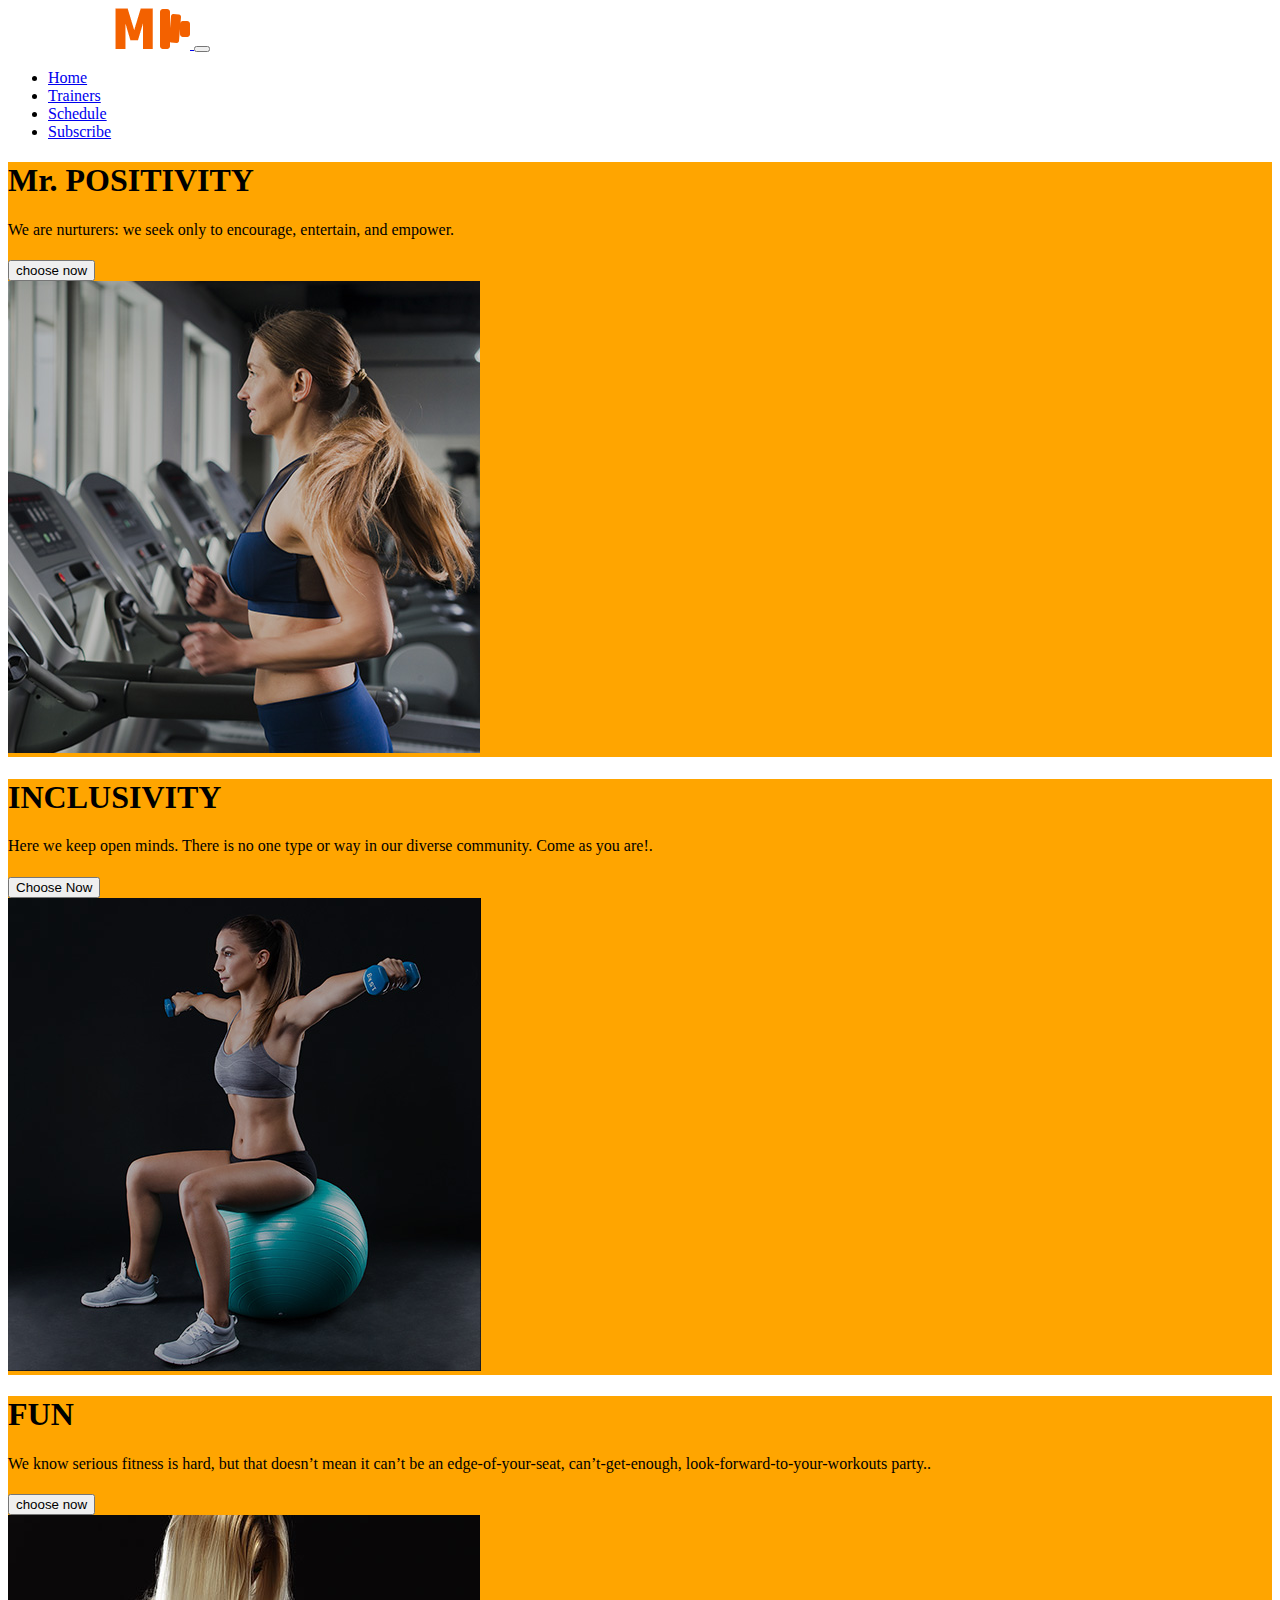
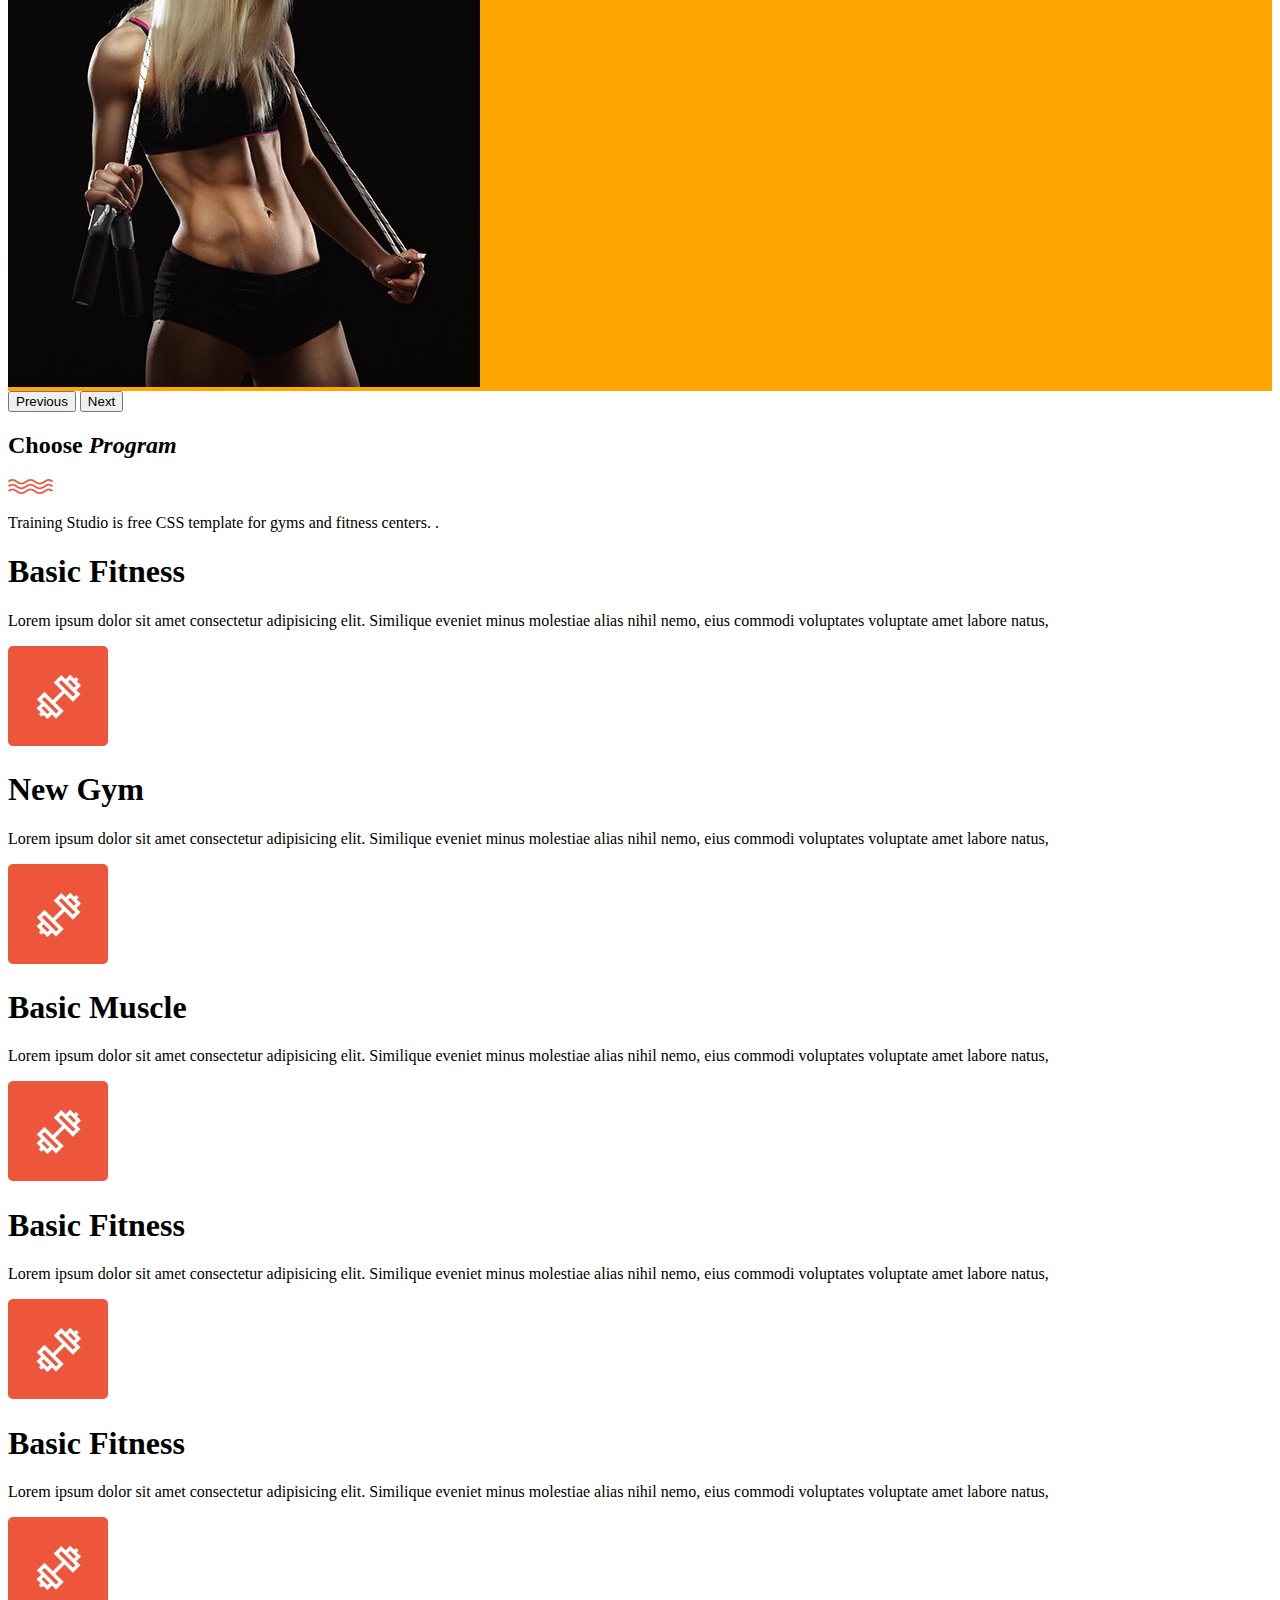
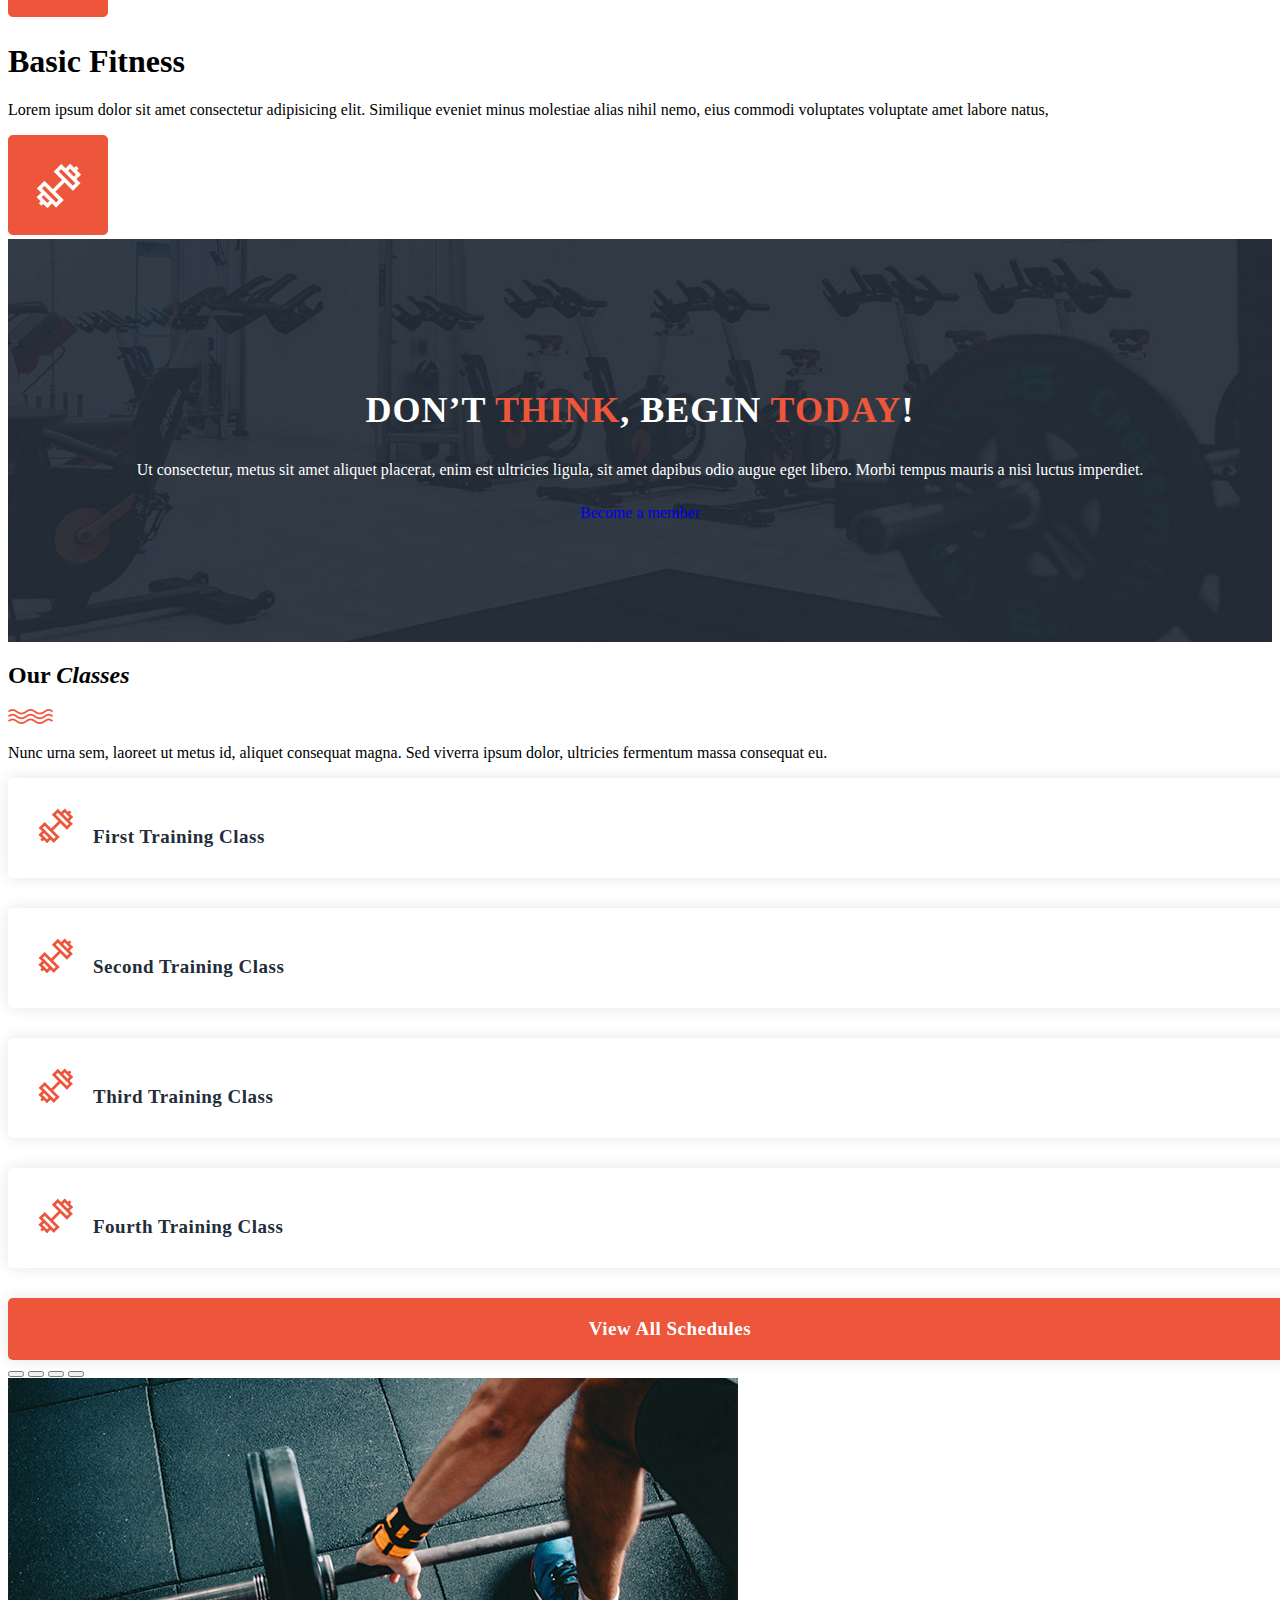
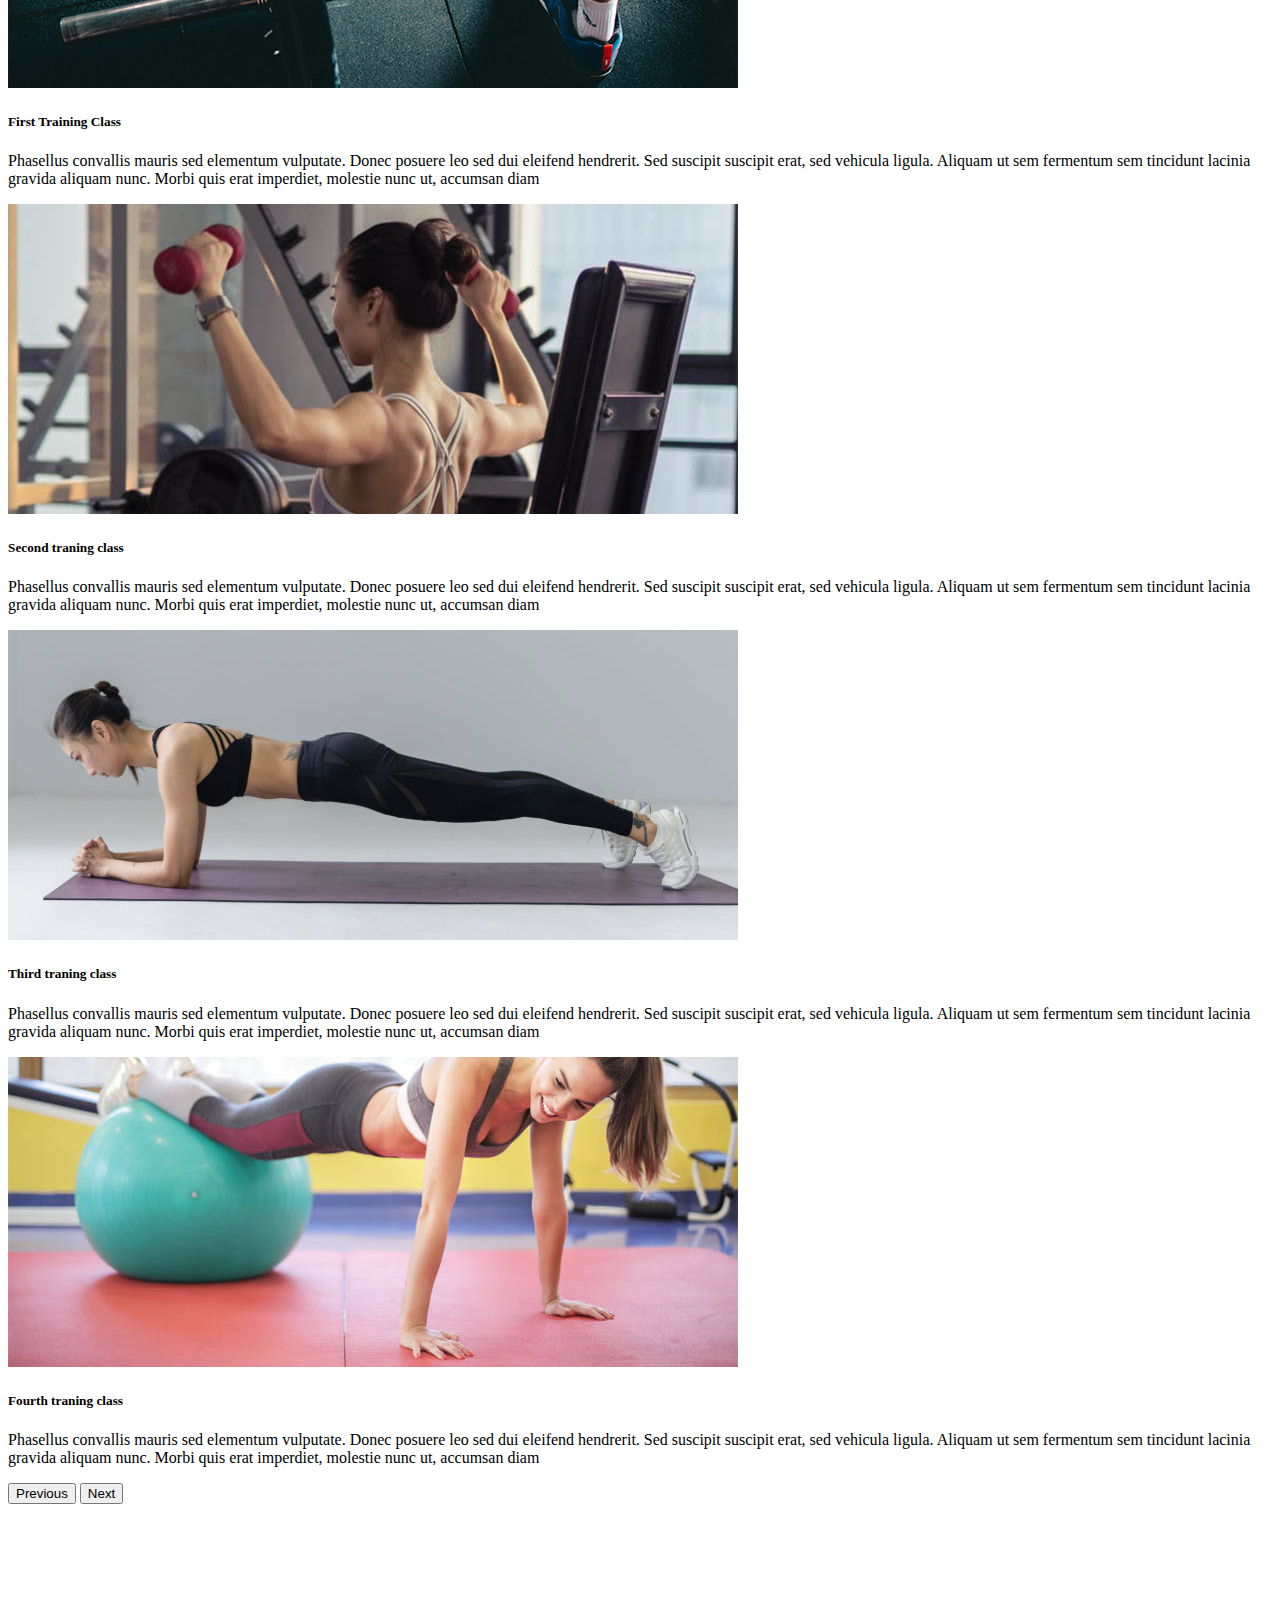
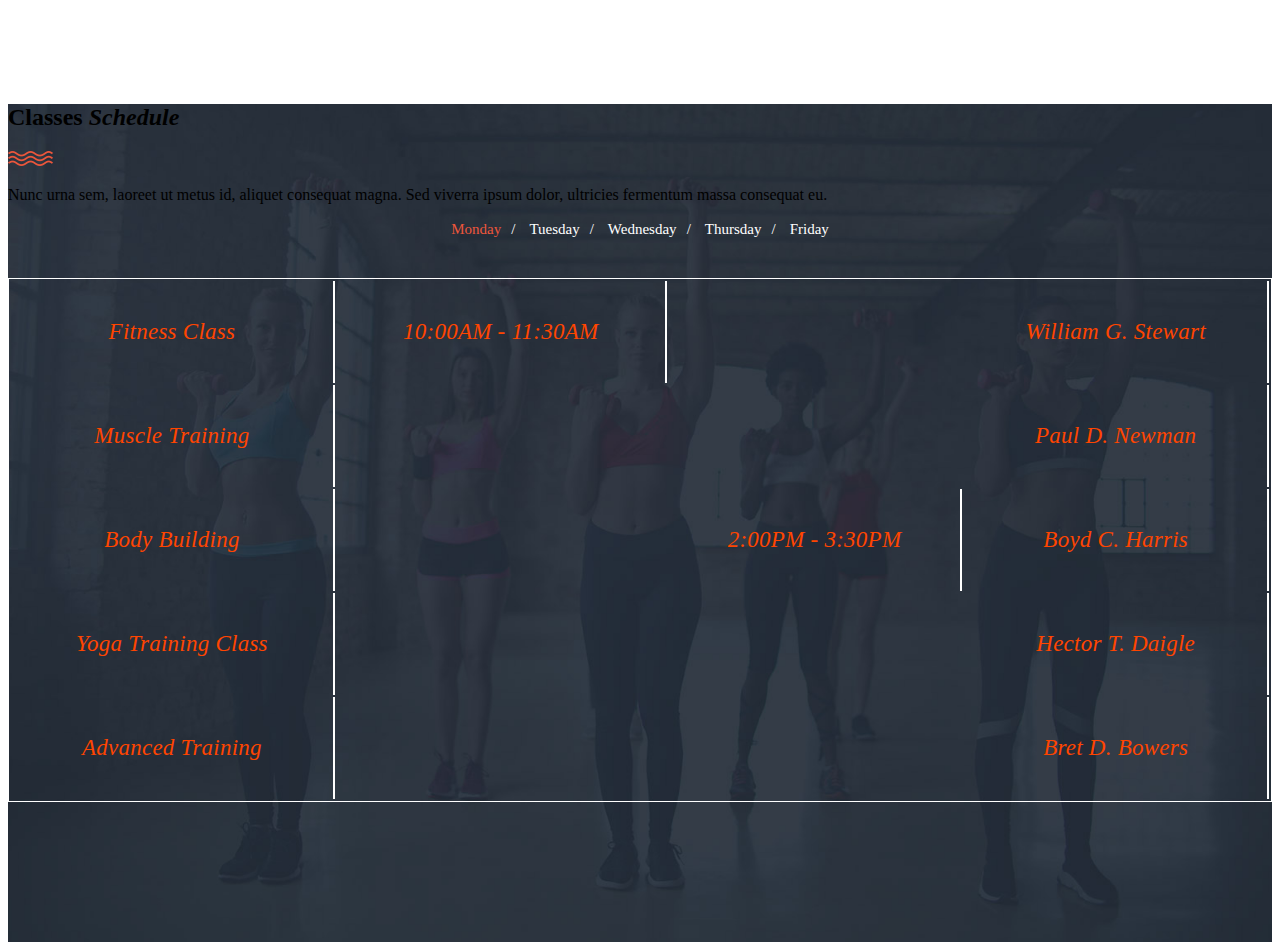
==== commit 9ae2caa9: "sheduledupdated" ====
--- a/index.html
+++ b/index.html
@@ -130,9 +130,10 @@
 
             <div class="container">
                 <div class="row g-2  justify-content-between rounded-3 ">
-                    <div class="col-lg-6 col-12 offset-lg-5 d-flex align-items-center  ">
-                        <div class=" section-heading my-5 align-items-center ">
+                    <div class="col-lg-6 col-12 offset-lg-4 d-flex align-items-center  ">
+                        <div class=" section-heading my-5 text-center ">
                             <h2>Choose <em>Program</em></h2>
+                            <img src="images/line-dec.png" alt="">
                             <!-- <img src="images/features-first-icon.png" alt="waves"> -->
                             <p>Training Studio is free CSS template for gyms and fitness centers.
                                 .</p>
@@ -268,8 +269,8 @@
         <section class="section" id="our-classes">
             <div class="container">
                 <div class="row">
-                    <div class="col-lg-6 offset-lg-5 my-5">
-                        <div class="section-heading">
+                    <div class="col-lg-6 offset-lg-3 my-5">
+                        <div class="section-heading text-center">
                             <h2>Our <em>Classes</em></h2>
                             <img src="images/line-dec.png" alt="">
                             <p>Nunc urna sem, laoreet ut metus id, aliquet consequat magna. Sed viverra ipsum dolor,
@@ -291,64 +292,171 @@
                             <div class="main-rounded-button"><a href="#">View All Schedules</a></div>
                         </ul>
                     </div>
-                    <div class="col-lg-8">
-                        <section class='tabs-content'>
-                            <article id='tabs-1'>
-                                <img src="images/training-image-01.jpg" alt="First Class">
-                                <h4>First Training Class</h4>
-                                <p>Phasellus convallis mauris sed elementum vulputate. Donec posuere leo sed dui
-                                    eleifend
-                                    hendrerit. Sed suscipit suscipit erat, sed vehicula ligula. Aliquam ut sem fermentum
-                                    sem
-                                    tincidunt lacinia gravida aliquam nunc. Morbi quis erat imperdiet, molestie nunc ut,
-                                    accumsan diam.</p>
-                                <div class="main-button">
-                                    <a href="#">View Schedule</a>
+                    <!-- it will be change -->
+                    <div class="col-lg-8 my-5 p-5">
+
+
+                        <div id="carouselExampleCaptions" class="carousel slide" data-bs-ride="carousel">
+                            <div class="carousel-indicators">
+                                <button type="button" data-bs-target="#carouselExampleCaptions" data-bs-slide-to="0"
+                                    class="active" aria-current="true" aria-label="Slide 1"></button>
+                                <button type="button" data-bs-target="#carouselExampleCaptions" data-bs-slide-to="1"
+                                    class="active" aria-current="true" aria-label="Slide 2"></button>
+                                <button type="button" data-bs-target="#carouselExampleCaptions" data-bs-slide-to="2"
+                                    aria-label="Slide 3"></button>
+                                <button type="button" data-bs-target="#carouselExampleCaptions" data-bs-slide-to="3"
+                                    aria-label="Slide 4"></button>
+                            </div>
+                            <div class="carousel-inner">
+                                <div class="carousel-item active">
+                                    <img src="images/training-image-01.jpg" class="d-block w-100" alt="...">
+                                    <div class="carousel-caption d-none d-md-block">
+                                        <h5>First Training Class</h5>
+                                        <p>Phasellus convallis mauris sed elementum vulputate. Donec posuere leo sed dui
+                                            eleifend
+                                            hendrerit. Sed suscipit suscipit erat, sed vehicula ligula. Aliquam ut sem
+                                            fermentum
+                                            sem
+                                            tincidunt lacinia gravida aliquam nunc. Morbi quis erat imperdiet, molestie
+                                            nunc ut,
+                                            accumsan diam</p>
+                                    </div>
                                 </div>
-                            </article>
-                            <article id='tabs-2'>
-                                <img src="images/training-image-02.jpg" alt="Second Training">
-                                <h4>Second Training Class</h4>
-                                <p>Integer dapibus, est vel dapibus mattis, sem mauris luctus leo, ac pulvinar quam
-                                    tortor a
-                                    velit. Praesent ultrices erat ante, in ultricies augue ultricies faucibus. Nam
-                                    tellus
-                                    nibh, ullamcorper at mattis non, rhoncus sed massa. Cras quis pulvinar eros. Orci
-                                    varius
-                                    natoque penatibus et magnis dis parturient montes, nascetur ridiculus mus.</p>
-                                <div class="main-button">
-                                    <a href="#">View Schedule</a>
+                                <div class="carousel-item">
+                                    <img src="images/training-image-03.jpg" class="d-block w-100" alt="...">
+                                    <div class="carousel-caption d-none d-md-block">
+                                        <h5>Second traning class</h5>
+                                        <p>Phasellus convallis mauris sed elementum vulputate. Donec posuere leo sed dui
+                                            eleifend
+                                            hendrerit. Sed suscipit suscipit erat, sed vehicula ligula. Aliquam ut sem
+                                            fermentum
+                                            sem
+                                            tincidunt lacinia gravida aliquam nunc. Morbi quis erat imperdiet, molestie
+                                            nunc ut,
+                                            accumsan diam</p>
+                                    </div>
                                 </div>
-                            </article>
-                            <article id='tabs-3'>
-                                <img src="images/training-image-03.jpg" alt="Third Class">
-                                <h4>Third Training Class</h4>
-                                <p>Fusce laoreet malesuada rhoncus. Donec ultricies diam tortor, id auctor neque posuere
-                                    sit
-                                    amet. Aliquam pharetra, augue vel cursus porta, nisi tortor vulputate sapien, id
-                                    scelerisque felis magna id felis. Proin neque metus, pellentesque pharetra semper
-                                    vel,
-                                    accumsan a neque.</p>
-                                <div class="main-button">
-                                    <a href="#">View Schedule</a>
+                                <div class="carousel-item">
+                                    <img src="images/training-image-02.jpg" class="d-block w-100" alt="...">
+                                    <div class="carousel-caption d-none d-md-block">
+                                        <h5>Third traning class</h5>
+                                        <p>Phasellus convallis mauris sed elementum vulputate. Donec posuere leo sed dui
+                                            eleifend
+                                            hendrerit. Sed suscipit suscipit erat, sed vehicula ligula. Aliquam ut sem
+                                            fermentum
+                                            sem
+                                            tincidunt lacinia gravida aliquam nunc. Morbi quis erat imperdiet, molestie
+                                            nunc ut,
+                                            accumsan diam</p>
+                                    </div>
                                 </div>
-                            </article>
-                            <article id='tabs-4'>
-                                <img src="images/training-image-04.jpg" alt="Fourth Training">
-                                <h4>Fourth Training Class</h4>
-                                <p>Pellentesque habitant morbi tristique senectus et netus et malesuada fames ac turpis
-                                    egestas. Aenean ultrices elementum odio ac tempus. Etiam eleifend orci lectus, eget
-                                    venenatis ipsum commodo et.</p>
-                                <div class="main-button">
-                                    <a href="#">View Schedule</a>
+                                <div class="carousel-item">
+                                    <img src="images/training-image-04.jpg" class="d-block w-100" alt="...">
+                                    <div class="carousel-caption d-none d-md-block">
+                                        <h5>Fourth traning class</h5>
+                                        <p>Phasellus convallis mauris sed elementum vulputate. Donec posuere leo sed dui
+                                            eleifend
+                                            hendrerit. Sed suscipit suscipit erat, sed vehicula ligula. Aliquam ut sem
+                                            fermentum
+                                            sem
+                                            tincidunt lacinia gravida aliquam nunc. Morbi quis erat imperdiet, molestie
+                                            nunc ut,
+                                            accumsan diam</p>
+                                    </div>
                                 </div>
-                            </article>
-                        </section>
-                    </div>
-                </div>
-            </div>
-        </section>
-
+                            </div>
+                            <button class="carousel-control-prev" type="button"
+                                data-bs-target="#carouselExampleCaptions" data-bs-slide="prev">
+                                <span class="carousel-control-prev-icon" aria-hidden="true"></span>
+                                <span class="visually-hidden">Previous</span>
+                            </button>
+                            <button class="carousel-control-next" type="button"
+                                data-bs-target="#carouselExampleCaptions" data-bs-slide="next">
+                                <span class="carousel-control-next-icon" aria-hidden="true"></span>
+                                <span class="visually-hidden">Next</span>
+                            </button>
+
+                        </div>
+                    </div>
+
+
+                </div>
+            </div>
+        </section>
+        <!-- ---------------------time table ------------------------------>
+
+        <section class="section" id="schedule">
+            <div class="container">
+                <div class="row">
+                    <div class="col-lg-6 offset-lg-3 text-center">
+                        <div class="section-heading dark-bg my-5">
+                            <h2 class="text-white">Classes <em>Schedule</em></h2>
+                            <img src="images/line-dec.png" alt="">
+                            <p class="text-white">Nunc urna sem, laoreet ut metus id, aliquet consequat magna. Sed
+                                viverra ipsum dolor,
+                                ultricies fermentum massa consequat eu.</p>
+                        </div>
+                    </div>
+                </div>
+                <div class="row">
+                    <div class="col-lg-12">
+                        <div class="filters">
+                            <ul class="schedule-filter">
+                                <li class="active" data-tsfilter="monday">Monday</li>
+                                <li data-tsfilter="tuesday">Tuesday</li>
+                                <li data-tsfilter="wednesday">Wednesday</li>
+                                <li data-tsfilter="thursday">Thursday</li>
+                                <li data-tsfilter="friday">Friday</li>
+                            </ul>
+                        </div>
+                    </div>
+                    <div class="col-lg-10 offset-lg-1">
+                        <div class="schedule-table filtering">
+                            <table>
+                                <tbody>
+                                    <tr>
+                                        <td class="day-time">Fitness Class</td>
+                                        <td class="monday ts-item show" data-tsmeta="monday">10:00AM - 11:30AM</td>
+                                        <td class="tuesday ts-item" data-tsmeta="tuesday">2:00PM - 3:30PM</td>
+                                        <td>William G. Stewart</td>
+                                    </tr>
+                                    <tr>
+                                        <td class="day-time">Muscle Training</td>
+                                        <td class="friday ts-item" data-tsmeta="friday">10:00AM - 11:30AM</td>
+                                        <td class="thursday friday ts-item" data-tsmeta="thursday" data-tsmeta="friday">
+                                            2:00PM - 3:30PM</td>
+                                        <td>Paul D. Newman</td>
+                                    </tr>
+                                    <tr>
+                                        <td class="day-time">Body Building</td>
+                                        <td class="tuesday ts-item" data-tsmeta="tuesday">10:00AM - 11:30AM</td>
+                                        <td class="monday ts-item show" data-tsmeta="monday">2:00PM - 3:30PM</td>
+                                        <td>Boyd C. Harris</td>
+                                    </tr>
+                                    <tr>
+                                        <td class="day-time">Yoga Training Class</td>
+                                        <td class="wednesday ts-item" data-tsmeta="wednesday">10:00AM - 11:30AM</td>
+                                        <td class="friday ts-item" data-tsmeta="friday">2:00PM - 3:30PM</td>
+                                        <td>Hector T. Daigle</td>
+                                    </tr>
+                                    <tr>
+                                        <td class="day-time">Advanced Training</td>
+                                        <td class="thursday ts-item" data-tsmeta="thursday">10:00AM - 11:30AM</td>
+                                        <td class="wednesday ts-item" data-tsmeta="wednesday">2:00PM - 3:30PM</td>
+                                        <td>Bret D. Bowers</td>
+                                    </tr>
+                                </tbody>
+                            </table>
+                        </div>
+                    </div>
+                </div>
+            </div>
+        </section>
+
+
+        <section>
+
+        </section>
 
 
     </main>
--- a/css/style.css
+++ b/css/style.css
@@ -30,9 +30,13 @@
     font-size: 16px;
     color: #fff;
     margin: 15px 0px 25px 0px;
-  }
+    
+  }
+  .cta-content a{
+      text-decoration: none;
+  } 
   #our-classes {
-    margin-bottom: 140px;
+    margin-bottom: 200px;
   }
   
   #tabs ul {
@@ -48,6 +52,7 @@
     margin-bottom: 0px;
   }
   #tabs ul li a {
+      text-decoration: none;
     text-transform: capitalize;
     width: 100%;
     padding: 30px 30px;
@@ -62,6 +67,7 @@
     transition: all 0.3s;
   }  
   #tabs .main-rounded-button a {
+      text-decoration: none;
     text-align: center;
     padding: 20px 30px;
     width: 100%;
@@ -117,4 +123,108 @@
     color: #7a7a7a;
     margin-bottom: 28px;
   }
+  
+  /* 
+---------------------------------------------
+schedule
+--------------------------------------------- 
+*/
+
+#schedule {
+    padding: 0px 0px 140px 0px;
+    background-image: url(../images/schedule-bg.jpg);
+    background-position: center center;
+    background-repeat: no-repeat;
+    background-size: cover;
+  }
+  
+  #schedule table {
+    width: 100%;
+    text-align: center;
+    border: 1px solid #fff;
+  }
+  
+  #schedule table tbody {
+    border-top: 5px solid #fff; 
+  }
+  
+  #schedule table tbody tr {
+    border-bottom: 1px solid #fff;
+  }
+  
+  #schedule table tbody tr td {
+    border-right: 2px solid #fff;
+    height: 100px;
+  }
+  
+  #schedule table tr td {
+    color:orangered;
+    font-size: 23px;
+    font-style: italic;
+    text-transform: capitalize;
+    font-weight: 500;
+    letter-spacing: 0.25px;
+  }
+  
+  .schedule-table.filtering .ts-item {
+      opacity: 0;
+      transition: all 0.5s;
+  }
+  
+  .schedule-table.filtering .ts-item.show {
+      opacity: 1;
+      transition: all 0.5s;
+  }
+  
+  #schedule .filters {
+    margin-bottom: 40px;
+  }
+  #schedule .filters ul {
+    padding: 0;
+    text-align: center;
+  }
+  #schedule .filters ul li {
+    list-style: none;
+    display: inline;
+    cursor: pointer;
+    position: relative;
+    margin-right: 10px;
+    font-size: 15px;
+    font-weight: 500;
+    color: #fff;
+    text-transform: capitalize;
+    -webkit-transition: all 0.3s ease-in-out;
+    -moz-transition: all 0.3s ease-in-out;
+    -o-transition: all 0.3s ease-in-out;
+    -ms-transition: all 0.3s ease-in-out;
+    transition: all 0.3s ease-in-out;
+  }
+  #schedule .filters ul li:after {
+    content: "/";
+    margin-left: 10px;
+    color: #fff;
+  }
+  #schedule .filters ul li:last-child {
+    margin-right: 0px;
+  }
+  #schedule .filters ul li:last-child::after {
+    display: none;
+  }
+  #schedule .filters ul li.active,
+  #schedule .filters ul li:hover {
+    color: #ed563b;
+  }
+  #schedule .filters-content {
+    margin-top: 50px;
+  }
+  #schedule .filters-content .show {
+    opacity: 1;
+    visibility: visible;
+    transition: all 350ms;
+  }
+  #schedule .filters-content .hide {
+    opacity: 0;
+    visibility: hidden;
+    transition: all 350ms;
+  }
   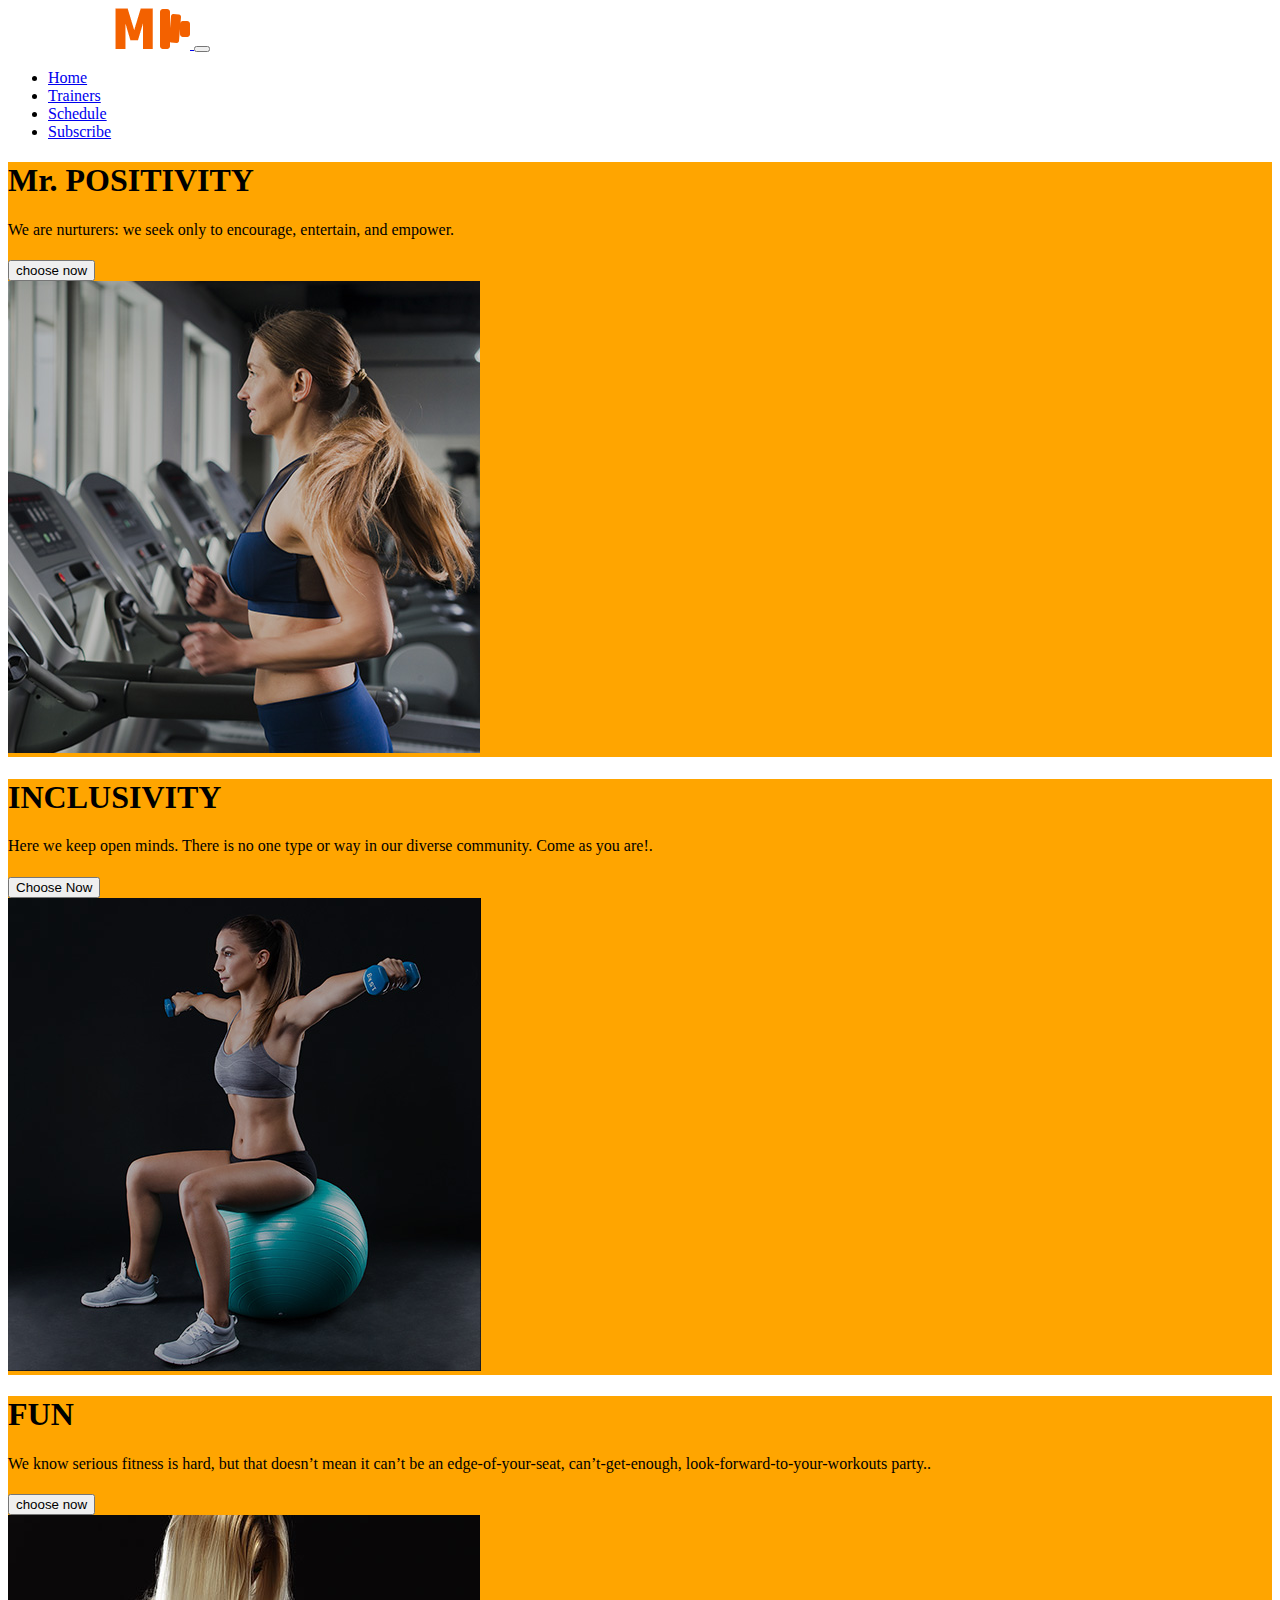
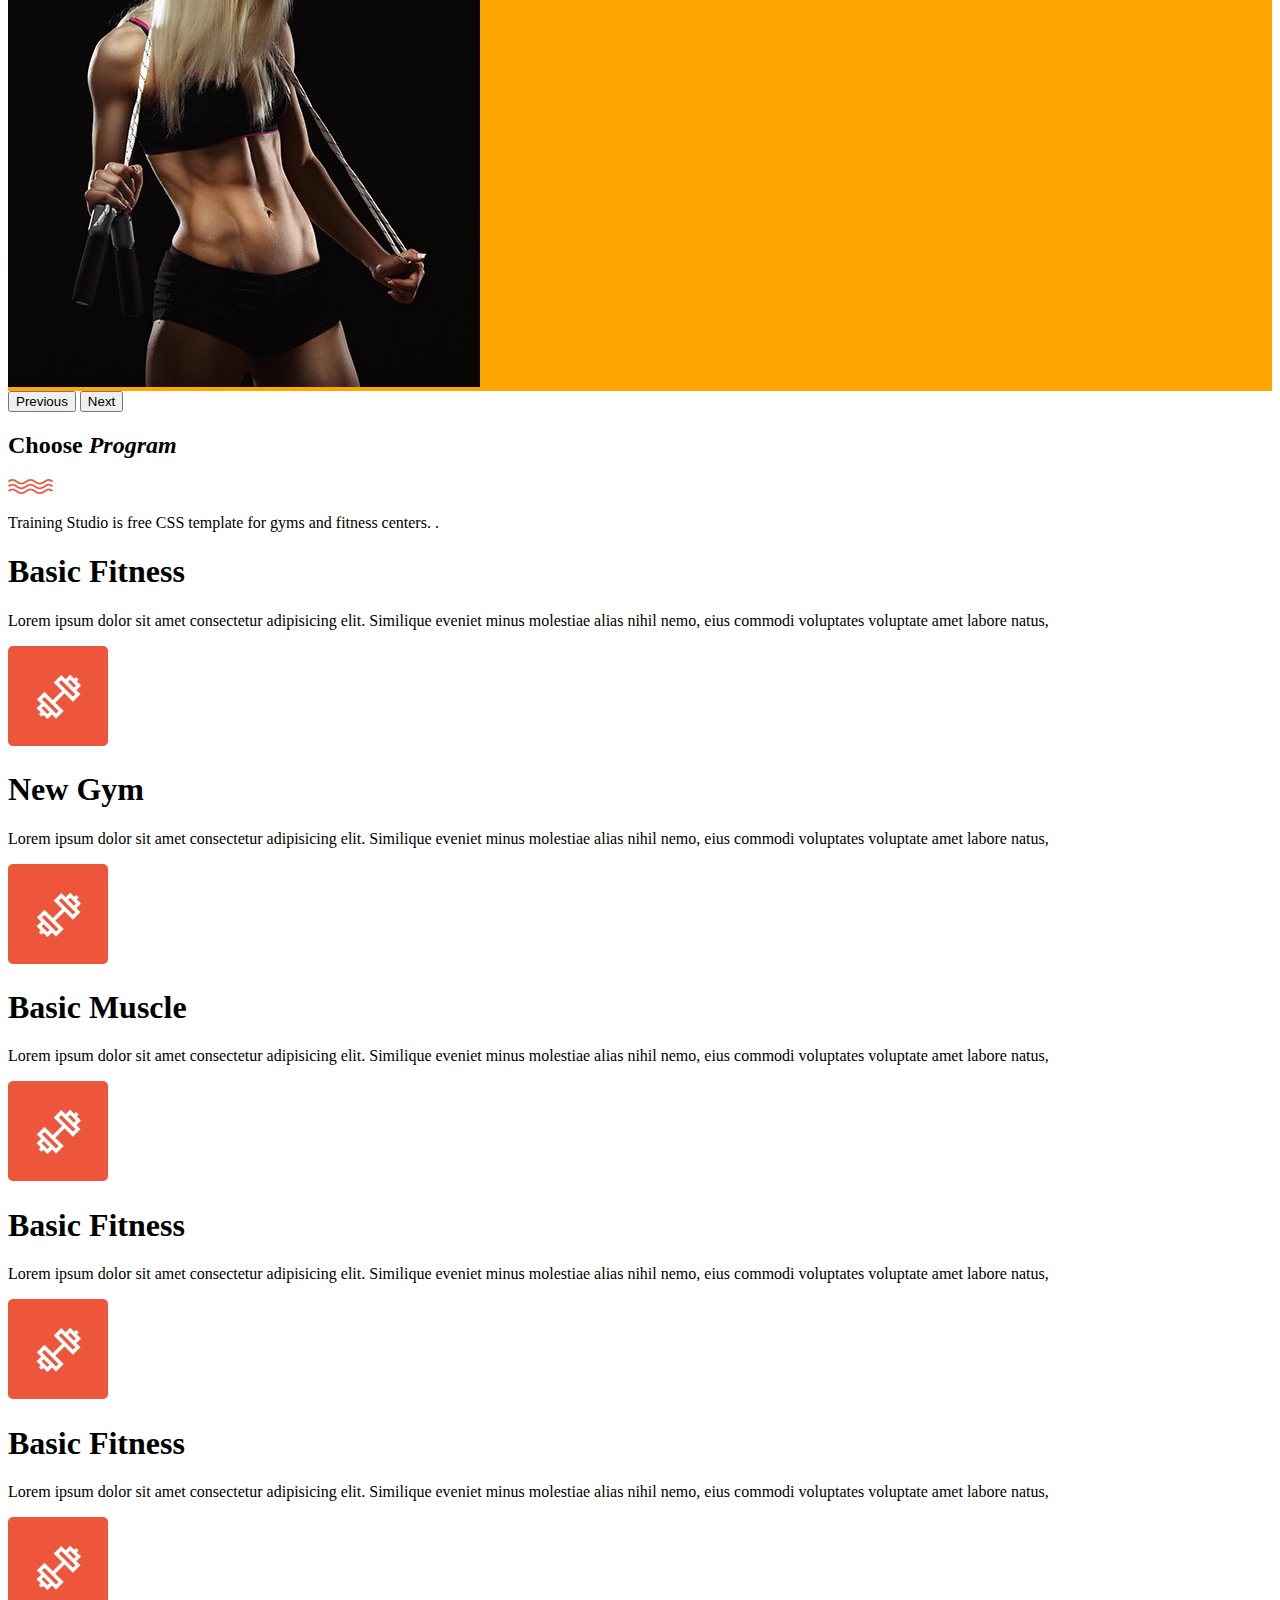
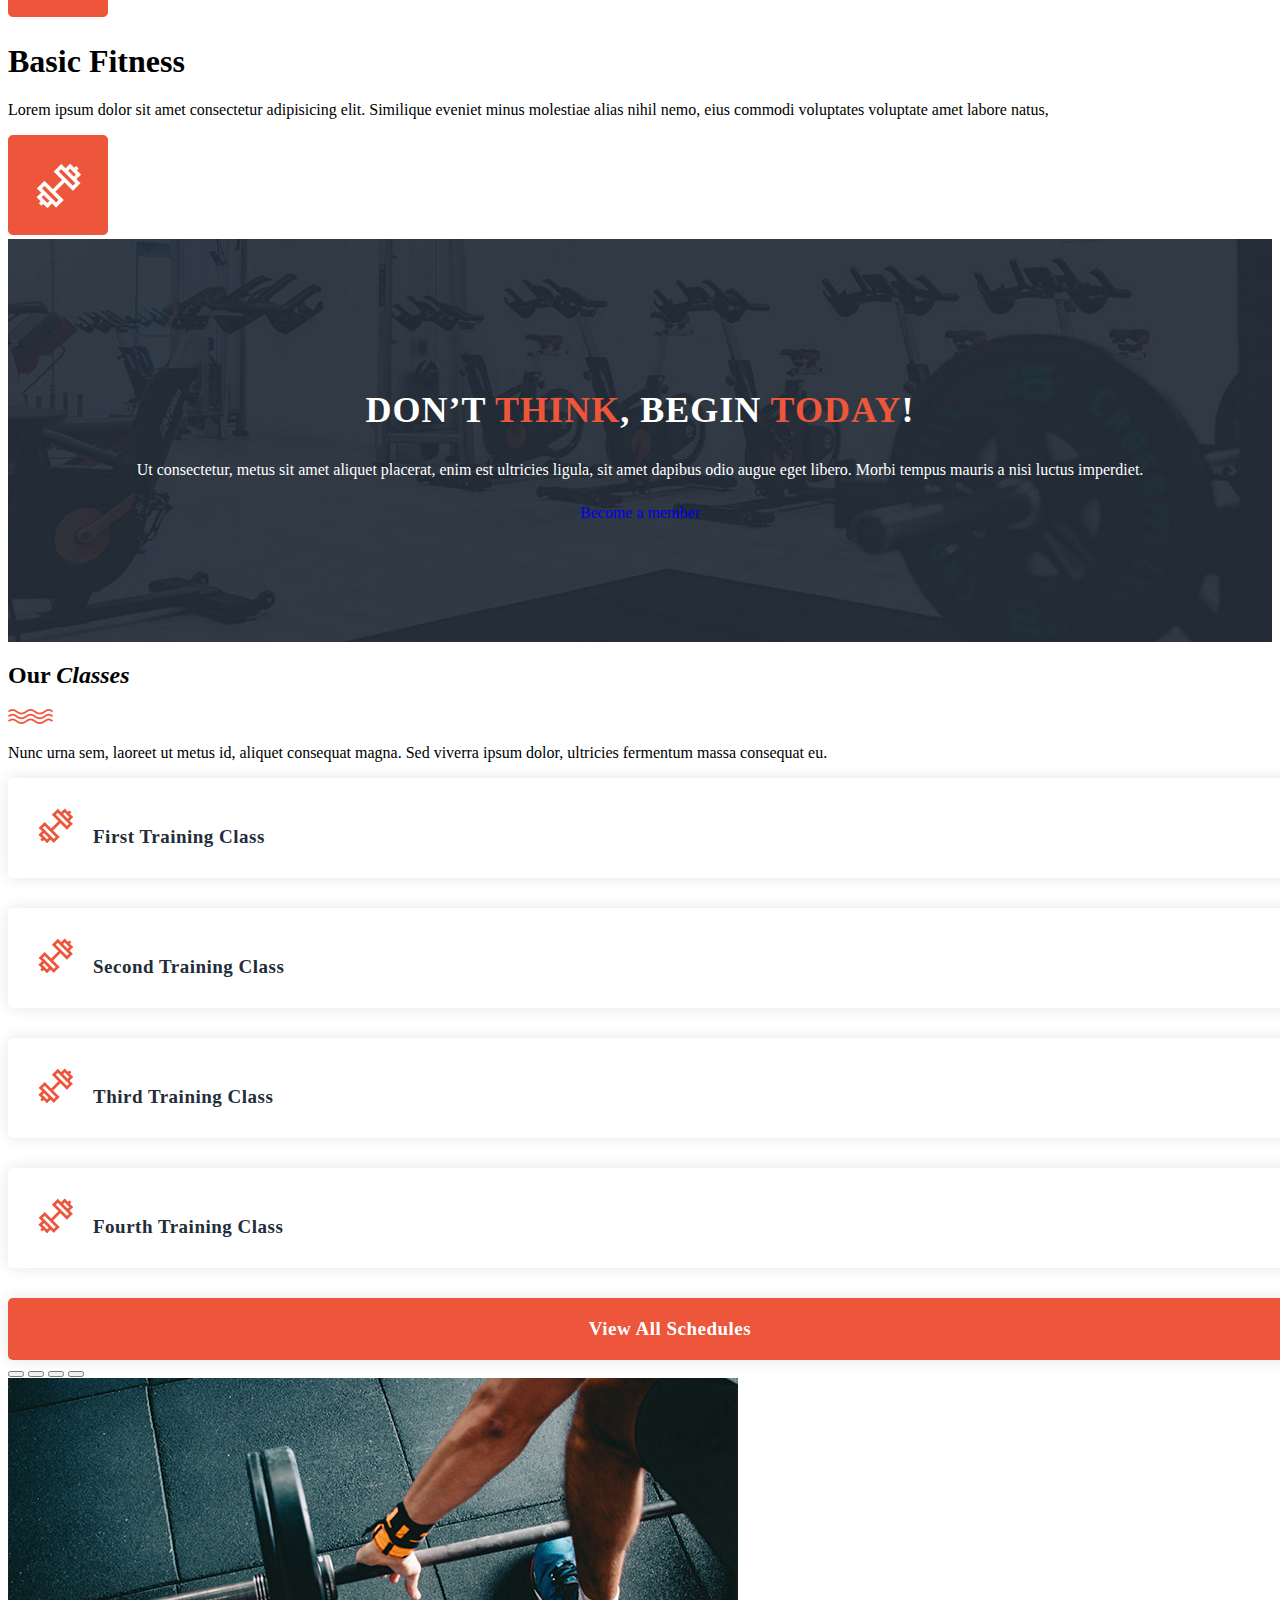
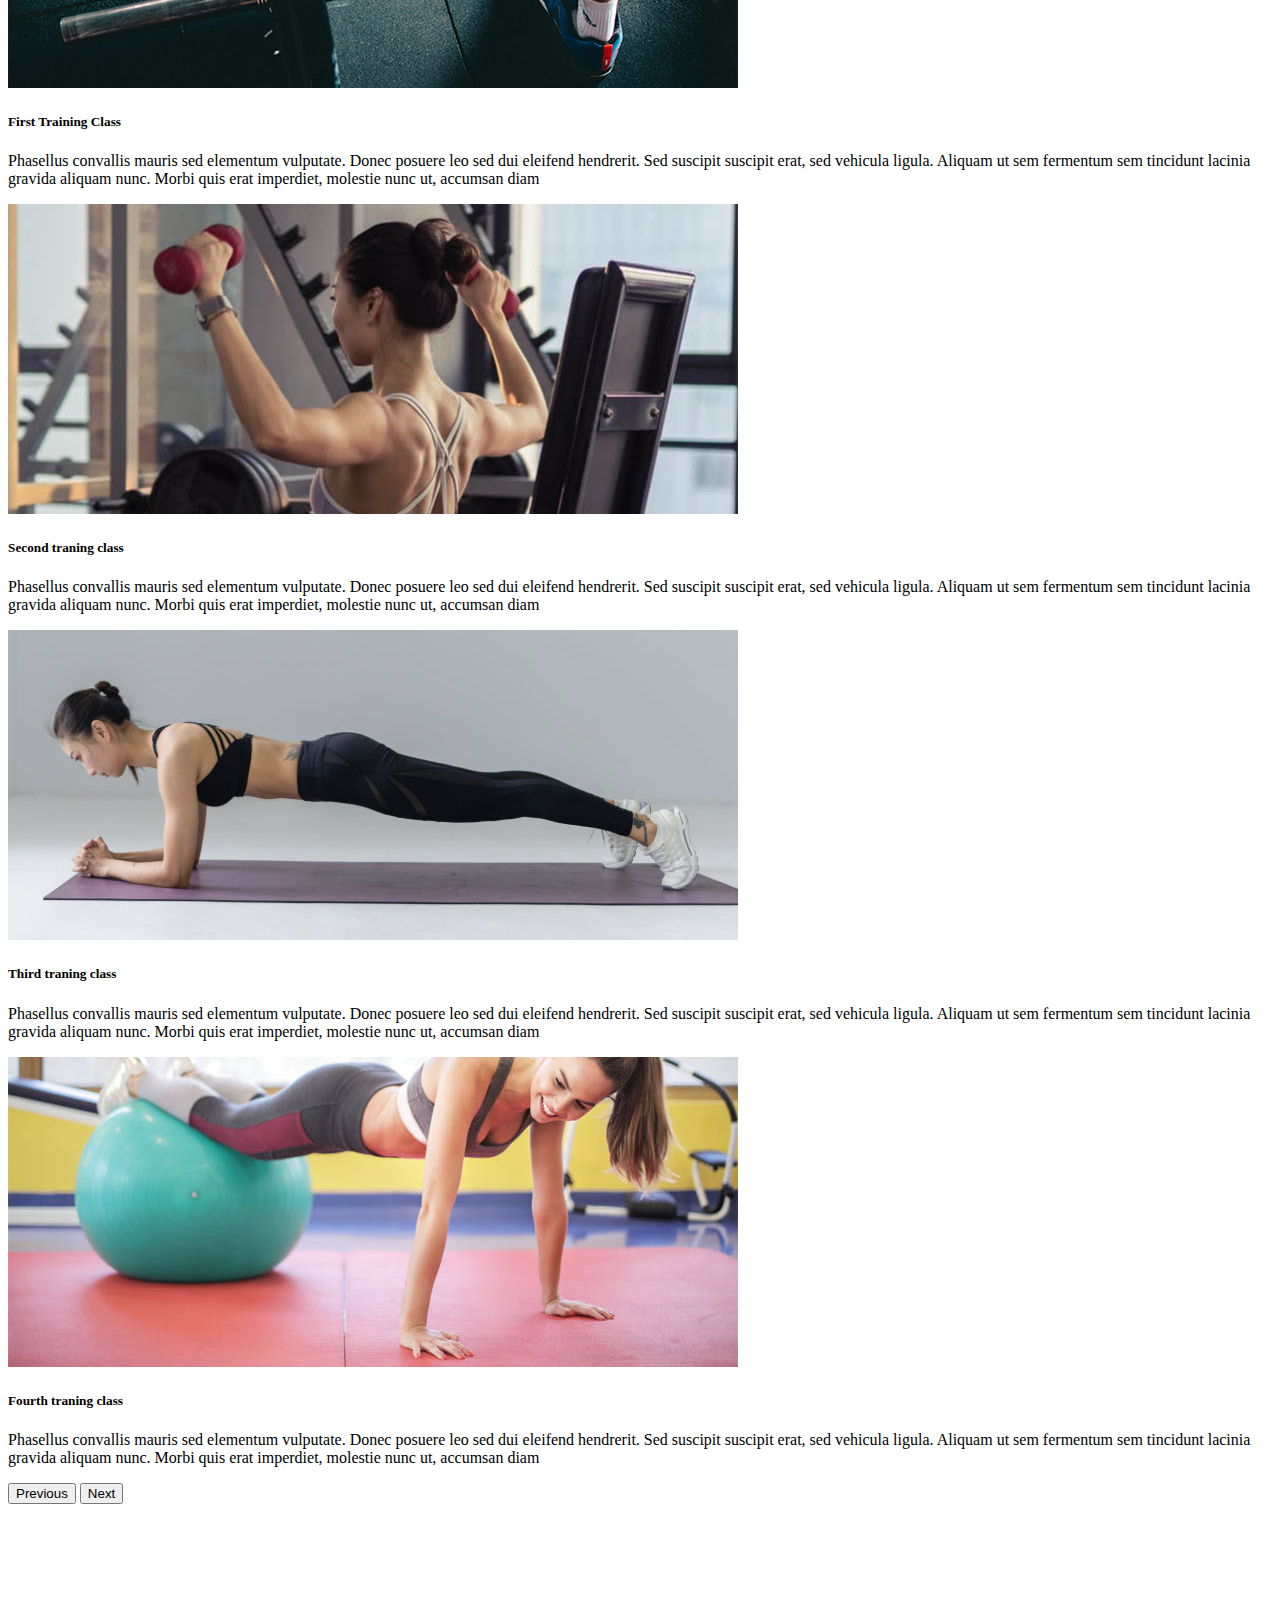
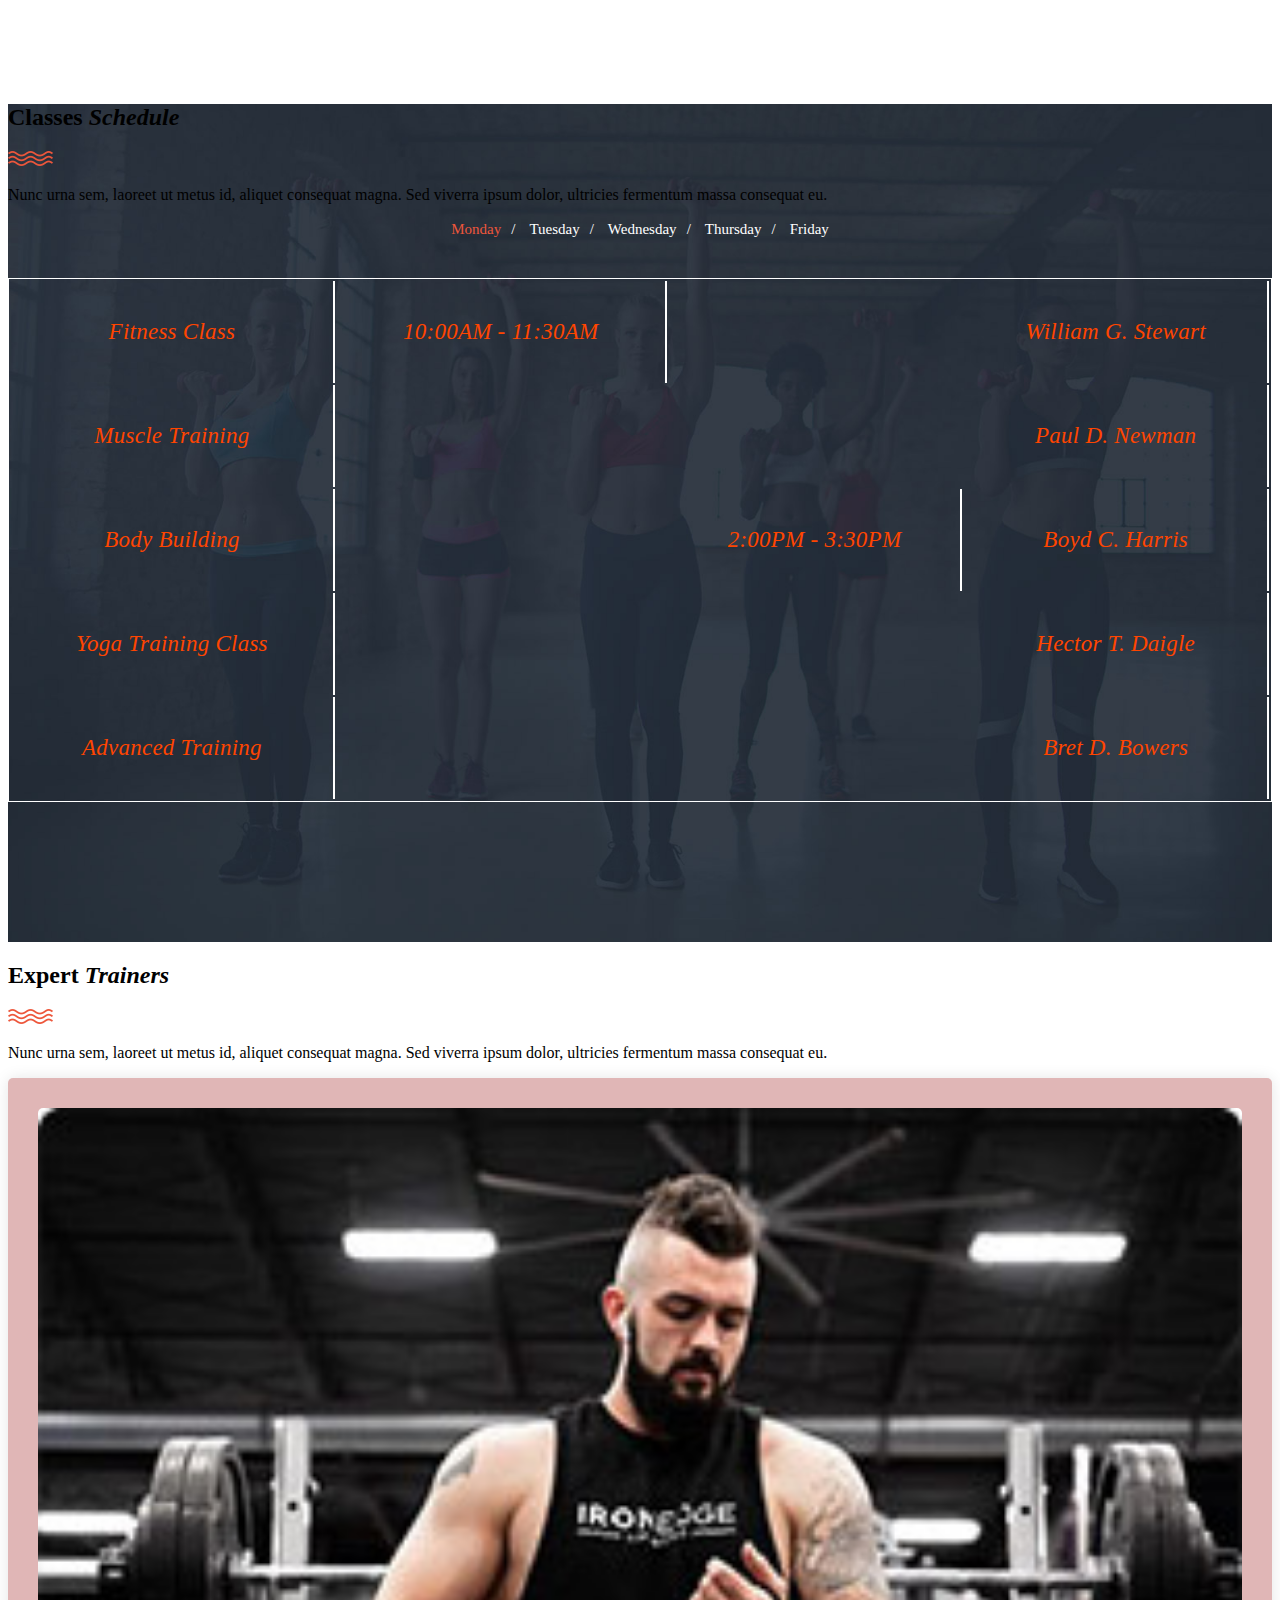
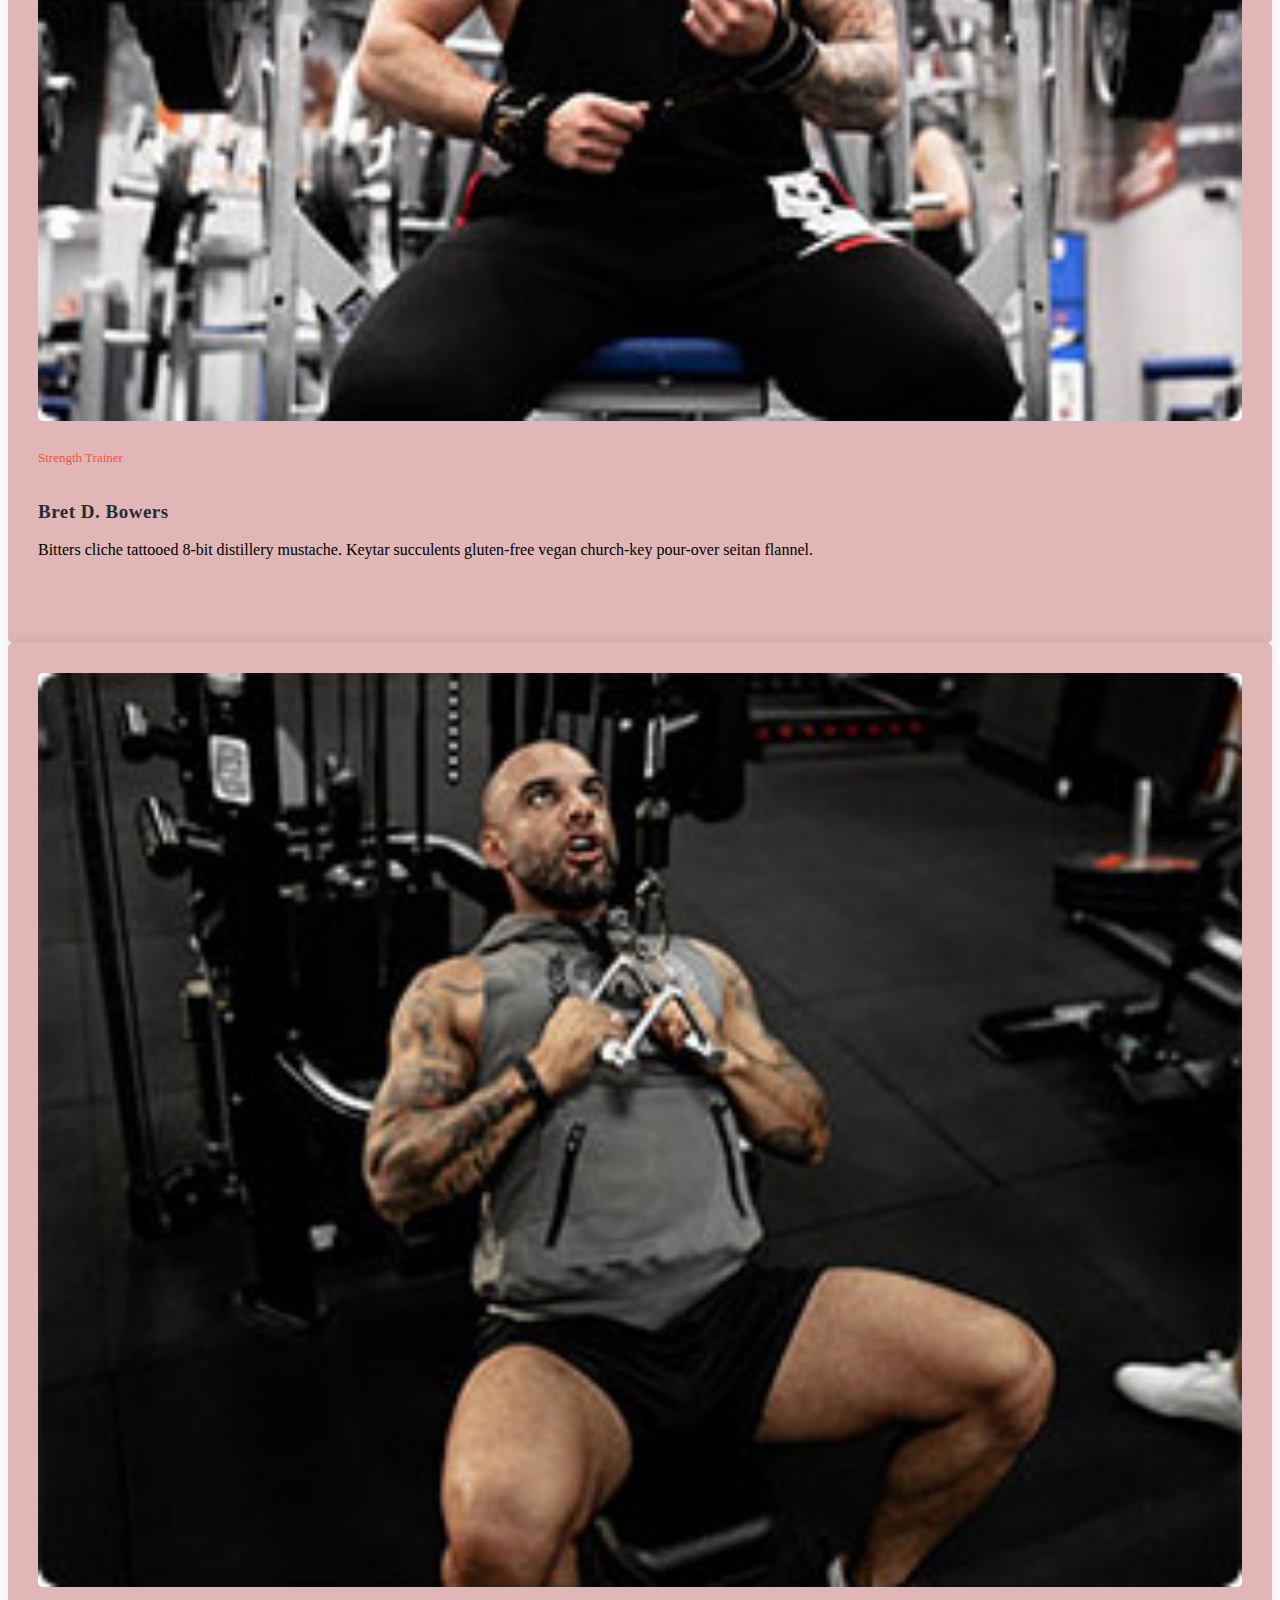
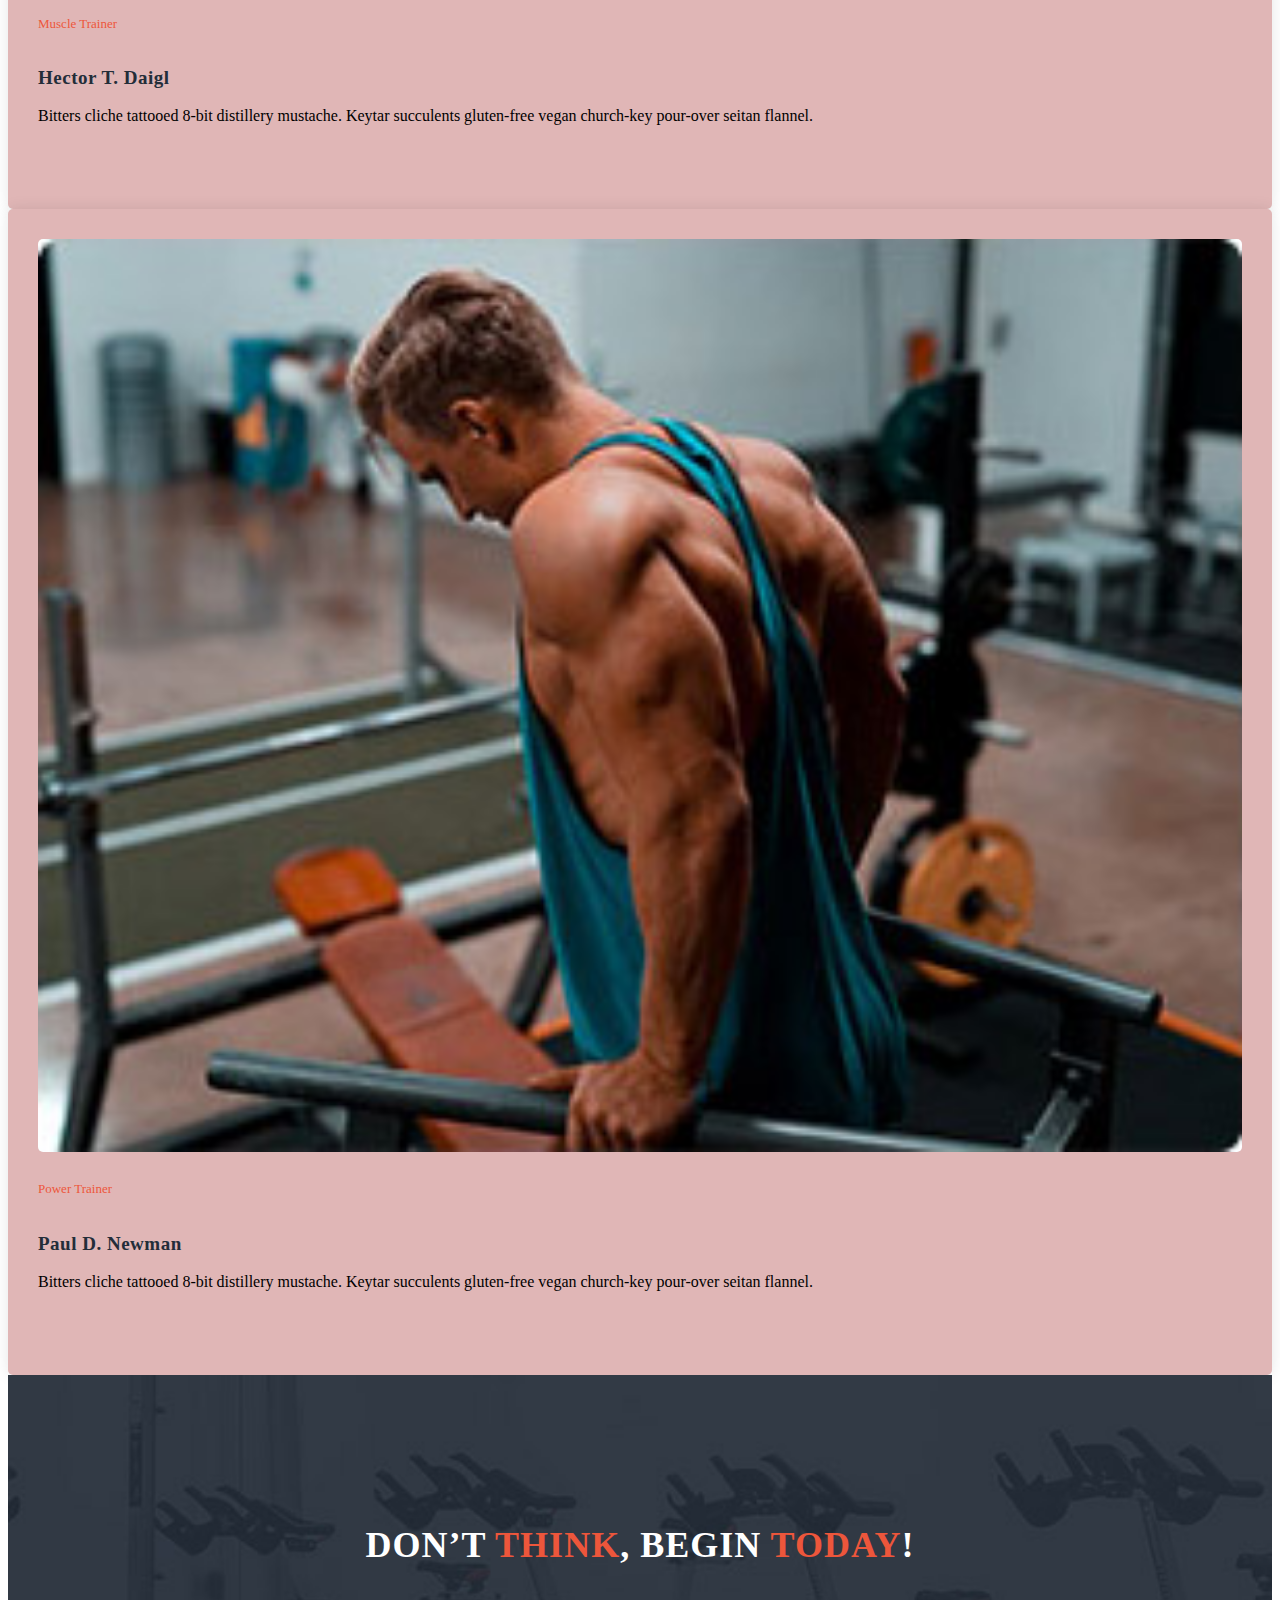
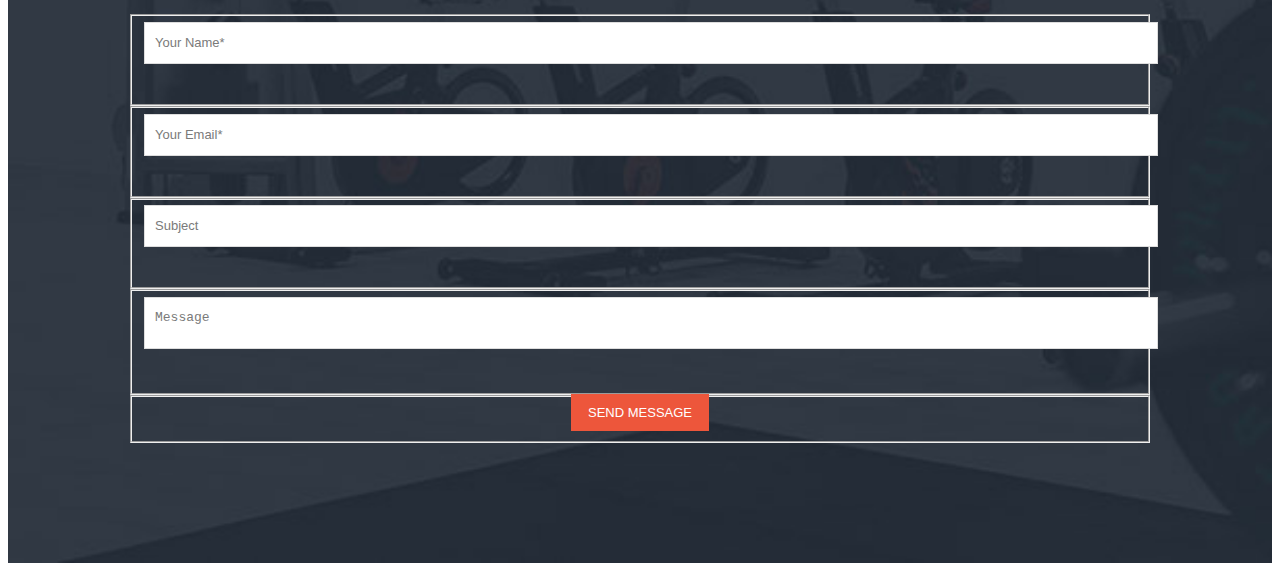
==== commit 377d3b4c: "done" ====
--- a/index.html
+++ b/index.html
@@ -457,6 +457,137 @@
         <section>
 
         </section>
+        <!------------------------------ trianer listed---------------- -->
+        <section class="section my-5" id="trainers">
+            <div class="container">
+                <div class="row">
+                    <div class="col-lg-6 col-12 offset-lg-3">
+                        <div class="section-heading text-center">
+                            <h2>Expert <em>Trainers</em></h2>
+                            <img src="images/line-dec.png" alt="">
+                            <p>Nunc urna sem, laoreet ut metus id, aliquet consequat magna. Sed viverra ipsum dolor,
+                                ultricies fermentum massa consequat eu.</p>
+                        </div>
+                    </div>
+                </div>
+                <div class="row">
+                    <div class="col-lg-4">
+                        <div class="trainer-item">
+                            <div class="image-thumb">
+                                <img src="images/first-trainer.jpg" alt="">
+                            </div>
+                            <div class="down-content">
+                                <span>Strength Trainer</span>
+                                <h4>Bret D. Bowers</h4>
+                                <p>Bitters cliche tattooed 8-bit distillery mustache. Keytar succulents gluten-free
+                                    vegan
+                                    church-key pour-over seitan flannel.</p>
+                                <ul class="social-icons">
+                                    <li><a href="#"><i class="fa fa-facebook"></i></a></li>
+                                    <li><a href="#"><i class="fa fa-twitter"></i></a></li>
+                                    <li><a href="#"><i class="fa fa-linkedin"></i></a></li>
+                                    <li><a href="#"><i class="fa fa-behance"></i></a></li>
+                                </ul>
+                            </div>
+                        </div>
+                    </div>
+                    <div class="col-lg-4">
+                        <div class="trainer-item">
+                            <div class="image-thumb">
+                                <img src="images/second-trainer.jpg" alt="">
+                            </div>
+                            <div class="down-content">
+                                <span>Muscle Trainer</span>
+                                <h4>Hector T. Daigl</h4>
+                                <p>Bitters cliche tattooed 8-bit distillery mustache. Keytar succulents gluten-free
+                                    vegan
+                                    church-key pour-over seitan flannel.</p>
+                                <ul class="social-icons">
+                                    <li><a href="#"><i class="fa fa-facebook"></i></a></li>
+                                    <li><a href="#"><i class="fa fa-twitter"></i></a></li>
+                                    <li><a href="#"><i class="fa fa-linkedin"></i></a></li>
+                                    <li><a href="#"><i class="fa fa-behance"></i></a></li>
+                                </ul>
+                            </div>
+                        </div>
+                    </div>
+                    <div class="col-lg-4">
+                        <div class="trainer-item">
+                            <div class="image-thumb">
+                                <img src="images/third-trainer.jpg" alt="">
+                            </div>
+                            <div class="down-content">
+                                <span>Power Trainer</span>
+                                <h4>Paul D. Newman</h4>
+                                <p>Bitters cliche tattooed 8-bit distillery mustache. Keytar succulents gluten-free
+                                    vegan
+                                    church-key pour-over seitan flannel.</p>
+                                <ul class="social-icons">
+                                    <li><a href="#"><i class="fa fa-facebook"></i></a></li>
+                                    <li><a href="#"><i class="fa fa-twitter"></i></a></li>
+                                    <li><a href="#"><i class="fa fa-linkedin"></i></a></li>
+                                    <li><a href="#"><i class="fa fa-behance"></i></a></li>
+                                </ul>
+                            </div>
+                        </div>
+                    </div>
+                </div>
+            </div>
+        </section>
+
+        <!-- contact us -->
+
+        <section class="section " id="call-to-action">
+            <div class="container">
+                <div class="row">
+                    <div class="col-lg-10 offset-lg-1">
+                        <div class="cta-content">
+                            <h2>Don’t <em>think</em>, begin <em>today</em>!</h2><br>
+                            <div class="col-lg-6 offset-lg-3 col-md-6 col-xs-12 ">
+                                <div class="contact-form">
+                                    <form id="contact" action="" method="post">
+                                        <div class="row">
+                                            <div class="col-md-6 col-sm-12">
+                                                <fieldset>
+                                                    <input name="name" type="text" id="name" placeholder="Your Name*"
+                                                        required="">
+                                                </fieldset>
+                                            </div>
+                                            <div class="col-md-6 col-sm-12">
+                                                <fieldset>
+                                                    <input name="email" type="text" id="email" pattern="[^ @]*@[^ @]*"
+                                                        placeholder="Your Email*" required="">
+                                                </fieldset>
+                                            </div>
+                                            <div class="col-md-12 col-sm-12">
+                                                <fieldset>
+                                                    <input name="subject" type="text" id="subject"
+                                                        placeholder="Subject">
+                                                </fieldset>
+                                            </div>
+                                            <div class="col-lg-12">
+                                                <fieldset>
+                                                    <textarea name="message" rows="6" id="message" placeholder="Message"
+                                                        required=""></textarea>
+                                                </fieldset>
+                                            </div>
+                                            <div class="col-lg-12">
+                                                <fieldset>
+                                                    <button type="submit" id="form-submit" class="main-button">Send
+                                                        Message</button>
+                                                </fieldset>
+                                            </div>
+                                        </div>
+                                    </form>
+                                </div>
+                            </div>
+
+                        </div>
+                    </div>
+                </div>
+            </div>
+
+        </section>
 
 
     </main>
--- a/css/style.css
+++ b/css/style.css
@@ -227,4 +227,140 @@
     visibility: hidden;
     transition: all 350ms;
   }
+
+/*--------------------- tainers----------------------- */
+
+#trainers .trainer-item {
+  background-color:rgb(224, 182, 182);
+  border-radius: 5px;
+  box-shadow: 0px 0px 15px rgba(0,0,0,0.1);
+  padding: 30px;
+}
+
+#trainers .trainer-item img {
+  width: 100%;
+  border-radius: 5px;
+}
+
+#trainers .trainer-item span {
+  font-size: 13px;
+  font-weight: 500;
+  color: #ed563b;
+  display: inline-block;
+  margin-top: 25px;
+  margin-bottom: 10px;
+}
+
+#trainers .trainer-item h4 {
+  font-size: 19px;
+  font-weight: 600;
+  color: #232d39;
+  letter-spacing: 0.5px;
+  margin-bottom: 18px;
+}
+
+#trainers .trainer-item p {
+  margin-bottom: 20px;
+}
+
+#trainers .trainer-item .down-content ul.social-icons li {
+  display: inline-block;
+  margin-right: 12px;
+  
+}
+
+#trainers .trainer-item .down-content ul.social-icons li:last-child {
+  margin-right: 0px;
+}
+
+#trainers .trainer-item ul.social-icons li a {
+  color: #232d39;
+  transition: all .3s;
+}
+
+#trainers .trainer-item ul.social-icons li a:hover {
+  color: #ed563b;
+}
+
+/* 
+---------------------------------------------
+contact
+--------------------------------------------- 
+*/
+
+#contact-us {
+  margin-top: 140px;
+}
+
+#contact-us .container-fluid .col-lg-6 {
+  padding: 0px;
+}
+
+#contact-us .contact-form {
+  padding: 0px 0px 140px 0px;
+  background-image: url(../images/cta-bg.jpg);
+  background-position: center center;
+  background-repeat: no-repeat;
+  background-size: cover;
+}
+
+#contact-us .contact-form #contact {
+  background-color: #fff;
+  padding: px;
+  border-radius: 5px;
+}
+
+.contact-form input,
+.contact-form textarea {
+  color: #7a7a7a;
+  font-size: 13px;
+  border: 1px solid #ddd;
+  background-color: #fff;
+  width: 100%;
+  height: 40px;
+  outline: none;
+  line-height: 40px;
+  padding: 0px 10px;
+  -webkit-appearance: none;
+  -moz-appearance: none;
+  appearance: none;
+  margin-bottom: 30px;
+}
+
+.contact-form textarea {
+  height: 50px;
+  resize: none;
+}
+
+.contact-form ::-webkit-input-placeholder { /* Edge */
+  color: #7a7a7a;
+}
+
+.contact-form :-ms-input-placeholder { /* Internet Explorer 10-11 */
+  color: #7a7a7a;
+}
+
+.contact-form ::placeholder {
+  color: #7a7a7a;
+}
+
+.contact-form button {
+  display: inline-block;
+  font-size: 13px;
+  padding: 11px 17px;
+  background-color: #ed563b;
+  color: #fff;
+  text-align: center;
+  font-weight: 400;
+  text-transform: uppercase;
+  transition: all .3s;
+  border: none;
+  outline: none;
+  margin-top: -8px;
+}
+
+.contact-form button:hover {
+  background-color: #f9735b;
+}
+
   